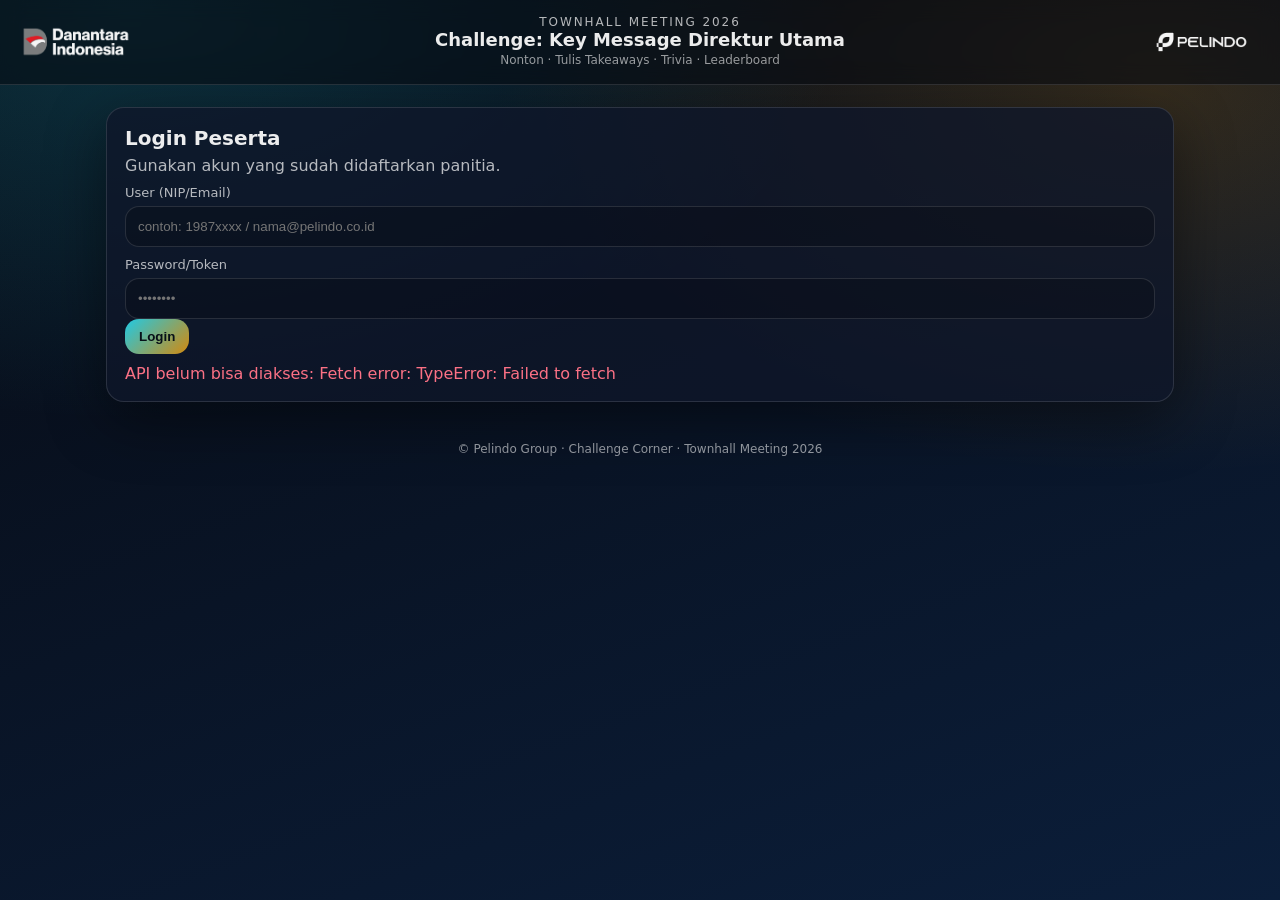
==== index.html @ 1d7b2ae7 "Update index.html" ====
<!doctype html>
<html lang="id">
<head>
  <meta charset="utf-8" />
  <meta name="viewport" content="width=device-width,initial-scale=1" />
  <title>Townhall Meeting 2026 Challenge</title>
  <link rel="stylesheet" href="app.css" />
</head>
<body>
  <header class="topbar">
    <div class="topbar-left">
      <img class="brand" src="assets/danantara.png" alt="Danantara" />
    </div>

    <div class="topbar-center">
      <div class="kicker">Townhall Meeting 2026</div>
      <div class="headline">Challenge: Key Message Direktur Utama</div>
      <div class="subline">Nonton · Tulis Takeaways · Trivia · Leaderboard</div>
    </div>

    <div class="topbar-right">
      <img class="brand" src="assets/pelindo.png" alt="Pelindo" />
    </div>
  </header>

  <main class="wrap">
    <!-- LOGIN -->
    <section id="view-login" class="card">
      <div class="section-head">
        <h2>Login Peserta</h2>
        <p class="muted">Gunakan akun yang sudah didaftarkan panitia.</p>
      </div>

      <div class="form">
        <label>User (NIP/Email)</label>
        <input id="login-user" placeholder="contoh: 1987xxxx / nama@pelindo.co.id" autocomplete="username" />

        <label>Password/Token</label>
        <input id="login-pass" type="password" placeholder="••••••••" autocomplete="current-password" />

        <button id="btn-login" class="btn primary">Login</button>
        <div id="login-msg" class="msg"></div>
      </div>
    </section>

    <!-- HUB -->
    <section id="view-hub" class="grid hidden">
      <!-- Video -->
      <div class="card">
        <div class="row between wrapline">
          <div>
            <h2>Video Arahan</h2>
            <div id="user-badge" class="badge"></div>
          </div>
          <div class="row gap">
            <button id="btn-open-leaderboard" class="btn ghost">Lihat Leaderboard</button>
            <button id="btn-logout" class="btn ghost">Logout</button>
          </div>
        </div>

        <div class="videoShell">
          <!-- Ganti video src sesuai kebutuhan -->
          <iframe
            id="yt"
            src="https://www.youtube.com/embed/yRSJhttHmqc?enablejsapi=1&playsinline=1&rel=0&origin=https://pelindoupdate.github.io"
            title="Video Arahan Dirut"
            frameborder="0"
            allow="accelerometer; autoplay; clipboard-write; encrypted-media; gyroscope; picture-in-picture"
            allowfullscreen></iframe>
        </div>

        <div class="watchPanel">
          <div class="watchStats">
            <div class="stat">
              <div class="muted">Waktu tonton tercatat</div>
              <div class="big"><span id="watch-sec">0</span> <span class="unit">detik</span></div>
            </div>
            <div class="stat">
              <div class="muted">Syarat quiz (60% durasi)</div>
              <div class="big"><span id="watch-min">0</span> <span class="unit">detik</span></div>
            </div>
            <div class="stat">
              <div class="muted">Status</div>
              <div id="watch-status" class="pill">Belum memenuhi syarat</div>
            </div>
          </div>

          <div class="progressWrap">
            <div class="progress">
              <div id="progress-fill" class="progressFill" style="width:0%"></div>
            </div>
            <div class="muted tiny" id="progress-text">0% dari durasi video</div>
          </div>
        </div>
      </div>

      <!-- Takeaways + CTA -->
      <div class="card">
        <div class="section-head">
          <h2>Key Takeaways</h2>
          <p class="muted">Tulis poin penting dari pesan Dirut. Idealnya 3 poin.</p>
        </div>

        <textarea id="takeaways" rows="10" placeholder="1) ...&#10;2) ...&#10;3) ..."></textarea>

        <div class="row gap mt12">
          <button id="btn-save-takeaways" class="btn primary">Simpan Takeaways</button>
          <button id="btn-start-quiz" class="btn" disabled>Mulai Quiz</button>
        </div>

        <div id="hub-msg" class="msg"></div>

        <div class="divider"></div>

        <div class="hint">
          <div class="hintTitle">Catatan</div>
          <ul>
            <li>Quiz terbuka setelah waktu tonton memenuhi syarat dan takeaways tersimpan.</li>
            <li>Setelah submit skor, challenge akan terkunci dan kamu langsung diarahkan ke leaderboard.</li>
          </ul>
        </div>
      </div>
    </section>

    <!-- QUIZ -->
    <section id="view-quiz" class="card hidden">
      <div class="row between wrapline">
        <div>
          <h2>Trivia Quiz</h2>
          <div class="muted tiny">Jawab cepat, tetap akurat. Timer per soal aktif.</div>
        </div>
        <div class="row gap">
          <div class="pill">Timer: <b id="timer">20</b>s</div>
          <button id="btn-cancel-quiz" class="btn ghost">Kembali</button>
        </div>
      </div>

      <div id="q-box" class="qbox"></div>

      <div class="row gap mt12">
        <button id="btn-next" class="btn primary" disabled>Next</button>
      </div>

      <div id="quiz-msg" class="msg"></div>
    </section>

    <!-- LEADERBOARD (result + board) -->
    <section id="view-leaderboard" class="card hidden">
      <div class="row between wrapline">
        <div>
          <h2>Leaderboard</h2>
          <div class="muted tiny">Fast Thinker ⚡ muncul pada skor yang sama dengan durasi tercepat (di Top 10).</div>
        </div>
        <div class="row gap">
          <button id="btn-back-hub" class="btn ghost">Kembali</button>
          <button id="btn-logout-2" class="btn ghost">Logout</button>
        </div>
      </div>

      <div id="result-box" class="result hidden"></div>

      <div class="lbGrid">
        <div class="panel">
          <div class="panelTitle">Top 5 Unit 🏆</div>
          <div id="top5-units" class="chips"></div>
        </div>

        <div class="panel">
          <div class="panelTitle">Ranking Grup</div>
          <div class="row gap mt8">
            <button id="btn-group-unit" class="btn ghost btn-sm active">Per Unit</button>
            <button id="btn-group-subunit" class="btn ghost btn-sm">Per Sub Unit</button>
          </div>
          <div id="group-board" class="table mt10"></div>
        </div>
      </div>

      <div class="divider"></div>

      <div class="panelTitle">Top 10 Individual</div>
      <div id="lb" class="table mt10"></div>
    </section>
  </main>

  <footer class="foot">
    <span>© Pelindo Group · Challenge Corner · Townhall Meeting 2026</span>
  </footer>

  <script src="https://www.youtube.com/iframe_api"></script>
  <script src="app.js?v=3"></script>
</body>

</html>
---- app.css ----
:root{
  --bg1:#070A12;
  --bg2:#0B1E3A;

  --card: rgba(15,23,42,.78);
  --line: rgba(255,255,255,.12);
  --line2: rgba(255,255,255,.18);

  --text: rgba(255,255,255,.92);
  --muted: rgba(255,255,255,.70);

  --accent: #22d3ee;
  --accent2:#f59e0b;

  --ok:#34d399;
  --bad:#fb7185;

  --shadow: 0 18px 60px rgba(0,0,0,.45);
  --radius: 18px;
  --radius2: 14px;
}

*{ box-sizing:border-box; }
html,body{ height:100%; }
body{
  margin:0;
  color:var(--text);
  background:
    radial-gradient(1200px 700px at 10% 0%, rgba(34,211,238,.20), transparent 60%),
    radial-gradient(1200px 700px at 90% 10%, rgba(245,158,11,.18), transparent 55%),
    linear-gradient(160deg, var(--bg1), var(--bg2));
  font-family: ui-sans-serif, system-ui, -apple-system, Segoe UI, Roboto, Arial;
}

/* Topbar */
.topbar{
  display:grid;
  grid-template-columns: 140px 1fr 140px;
  align-items:center;
  padding:16px 20px;
  border-bottom:1px solid var(--line);
  backdrop-filter: blur(10px);
  position:sticky; top:0; z-index:10;
  background: rgba(7,10,18,.55);
}
.topbar-left,.topbar-right{ display:flex; align-items:center; }
.topbar-left{ justify-content:flex-start; }
.topbar-right{ justify-content:flex-end; }
.topbar-center{ text-align:center; line-height:1.15; }
.brand{ height:34px; width:auto; opacity:.96; }

.kicker{ font-size:12px; letter-spacing:.16em; text-transform:uppercase; color:var(--muted); }
.headline{ font-size:18px; font-weight:900; }
.subline{ font-size:12px; color:rgba(255,255,255,.58); margin-top:4px; }

/* Layout */
.wrap{ max-width:1100px; margin:22px auto; padding:0 16px; }
.grid{ display:grid; grid-template-columns: 1.35fr .85fr; gap:16px; }
.hidden{ display:none !important; }
.mt8{ margin-top:8px; }
.mt10{ margin-top:10px; }
.mt12{ margin-top:12px; }

.card{
  background: var(--card);
  border:1px solid var(--line);
  border-radius: var(--radius);
  padding:18px;
  box-shadow: var(--shadow);
}

.section-head h2{ margin:0 0 6px 0; }
.section-head .muted{ margin:0; }

h2{ margin:0 0 8px 0; font-size:20px; }
.muted{ color:var(--muted); margin:0 0 12px 0; }
.tiny{ font-size:12px; }

.row{ display:flex; align-items:center; }
.between{ justify-content:space-between; }
.gap{ gap:10px; }
.wrapline{ flex-wrap:wrap; gap:10px; }

label{ display:block; font-size:13px; color:var(--muted); margin-top:10px; }
input, textarea{
  width:100%;
  margin-top:6px;
  padding:12px 12px;
  border-radius: var(--radius2);
  border:1px solid var(--line);
  background: rgba(0,0,0,.20);
  color: var(--text);
  outline:none;
}
textarea{ resize:vertical; }

.btn{
  border:1px solid var(--line);
  background: rgba(255,255,255,.06);
  color: var(--text);
  padding:10px 14px;
  border-radius: var(--radius2);
  cursor:pointer;
  font-weight:800;
  transition: transform .06s ease, border-color .12s ease;
}
.btn:hover{ border-color: rgba(255,255,255,.25); }
.btn:active{ transform: translateY(1px); }
.btn:disabled{ opacity:.45; cursor:not-allowed; transform:none; }

.btn-sm{ padding:8px 12px; font-size:13px; }
.btn.active{
  border-color: rgba(34,211,238,.55);
  box-shadow: 0 0 0 3px rgba(34,211,238,.12) inset;
}

.primary{
  background: linear-gradient(135deg, rgba(34,211,238,.95), rgba(245,158,11,.85));
  color:#071018;
  border:none;
}
.ghost{ background: transparent; }

.badge{
  display:inline-flex; gap:8px; align-items:center;
  padding:6px 10px;
  border:1px solid var(--line);
  border-radius:999px;
  color: var(--muted);
  font-size:12px;
}

/* Video */
.videoShell{
  width:100%;
  aspect-ratio: 16/9;
  border-radius: 16px;
  overflow:hidden;
  border:1px solid var(--line);
  background:#000;
  margin-top:10px;
}
.videoShell iframe{ width:100%; height:100%; }

.watchPanel{ margin-top:14px; }
.watchStats{
  display:grid;
  grid-template-columns: 1fr 1fr 1fr;
  gap:10px;
}
.stat{
  border:1px solid var(--line);
  border-radius: 16px;
  padding:12px;
  background: rgba(0,0,0,.16);
}
.big{ font-size:20px; font-weight:900; margin-top:4px; }
.unit{ font-size:12px; color: rgba(255,255,255,.55); font-weight:700; margin-left:4px; }

.pill{
  padding:6px 10px;
  border-radius: 999px;
  border:1px solid var(--line);
  background: rgba(255,255,255,.06);
  font-size:12px;
  display:inline-flex;
  align-items:center;
  gap:8px;
}

.progressWrap{ margin-top:12px; }
.progress{
  height:10px;
  border-radius: 999px;
  background: rgba(255,255,255,.06);
  border:1px solid var(--line);
  overflow:hidden;
}
.progressFill{
  height:100%;
  background: linear-gradient(90deg, rgba(34,211,238,.95), rgba(245,158,11,.9));
  width:0%;
  transition: width .2s ease;
}
.tiny{ font-size:12px; }

.msg{ margin-top:10px; min-height:18px; color: var(--muted); }
.msg.ok{ color: var(--ok); }
.msg.bad{ color: var(--bad); }

.divider{
  margin:14px 0;
  height:1px;
  background: var(--line);
}

.hint{
  border:1px solid var(--line);
  border-radius: 16px;
  padding:12px;
  background: rgba(0,0,0,.14);
}
.hintTitle{
  font-weight:900;
  margin-bottom:6px;
}
.hint ul{ margin:0; padding-left:18px; color:rgba(255,255,255,.72); }
.hint li{ margin:6px 0; }

/* Quiz */
.qbox{
  border:1px solid var(--line);
  border-radius: 16px;
  padding:14px;
  background: rgba(0,0,0,.18);
  margin: 12px 0;
}
.choice{
  display:flex; gap:10px; align-items:flex-start;
  padding:10px 12px;
  border:1px solid var(--line);
  border-radius: 14px;
  margin-top:10px;
  cursor:pointer;
  background: rgba(255,255,255,.04);
}
.choice:hover{ border-color: rgba(255,255,255,.25); }
.choice.selected{
  border-color: rgba(34,211,238,.75);
  box-shadow: 0 0 0 3px rgba(34,211,238,.12) inset;
}

/* Leaderboard */
.lbGrid{
  display:grid;
  grid-template-columns: 1fr 1.4fr;
  gap:12px;
  margin-top:12px;
}
.panel{
  border:1px solid var(--line);
  border-radius: 16px;
  padding:12px;
  background: rgba(0,0,0,.14);
}
.panelTitle{ font-weight:900; }

.chips{ display:flex; flex-wrap:wrap; gap:8px; margin-top:10px; }
.chip{
  border:1px solid var(--line);
  border-radius: 999px;
  padding:6px 10px;
  background: rgba(255,255,255,.06);
  font-size:12px;
  color: rgba(255,255,255,.82);
}
.chip b{ color: rgba(255,255,255,.95); }

.table{
  border:1px solid var(--line);
  border-radius:16px;
  overflow:hidden;
}
.tr{
  display:grid;
  grid-template-columns: 70px 1.3fr 1.2fr 110px 140px;
  gap:10px;
  padding:10px 12px;
  border-top:1px solid var(--line);
}
.tr.head{
  background: rgba(255,255,255,.06);
  font-weight:900;
  border-top:none;
}
.tr.simple{
  grid-template-columns: 70px 1.6fr 150px 120px;
}

.result{
  border:1px solid var(--line);
  border-radius:16px;
  padding:12px;
  background: rgba(0,0,0,.18);
  margin-top:10px;
}

.foot{
  padding:18px;
  text-align:center;
  color:rgba(255,255,255,.55);
  font-size:12px;
}

/* Responsive */
@media (max-width: 980px){
  .grid{ grid-template-columns: 1fr; }
  .watchStats{ grid-template-columns: 1fr; }
  .lbGrid{ grid-template-columns: 1fr; }
  .tr{ grid-template-columns: 60px 1fr 1fr 90px 120px; }
  .tr.simple{ grid-template-columns: 60px 1fr 120px 100px; }
  .topbar{ grid-template-columns: 100px 1fr 100px; }
  .brand{ height:30px; }
}
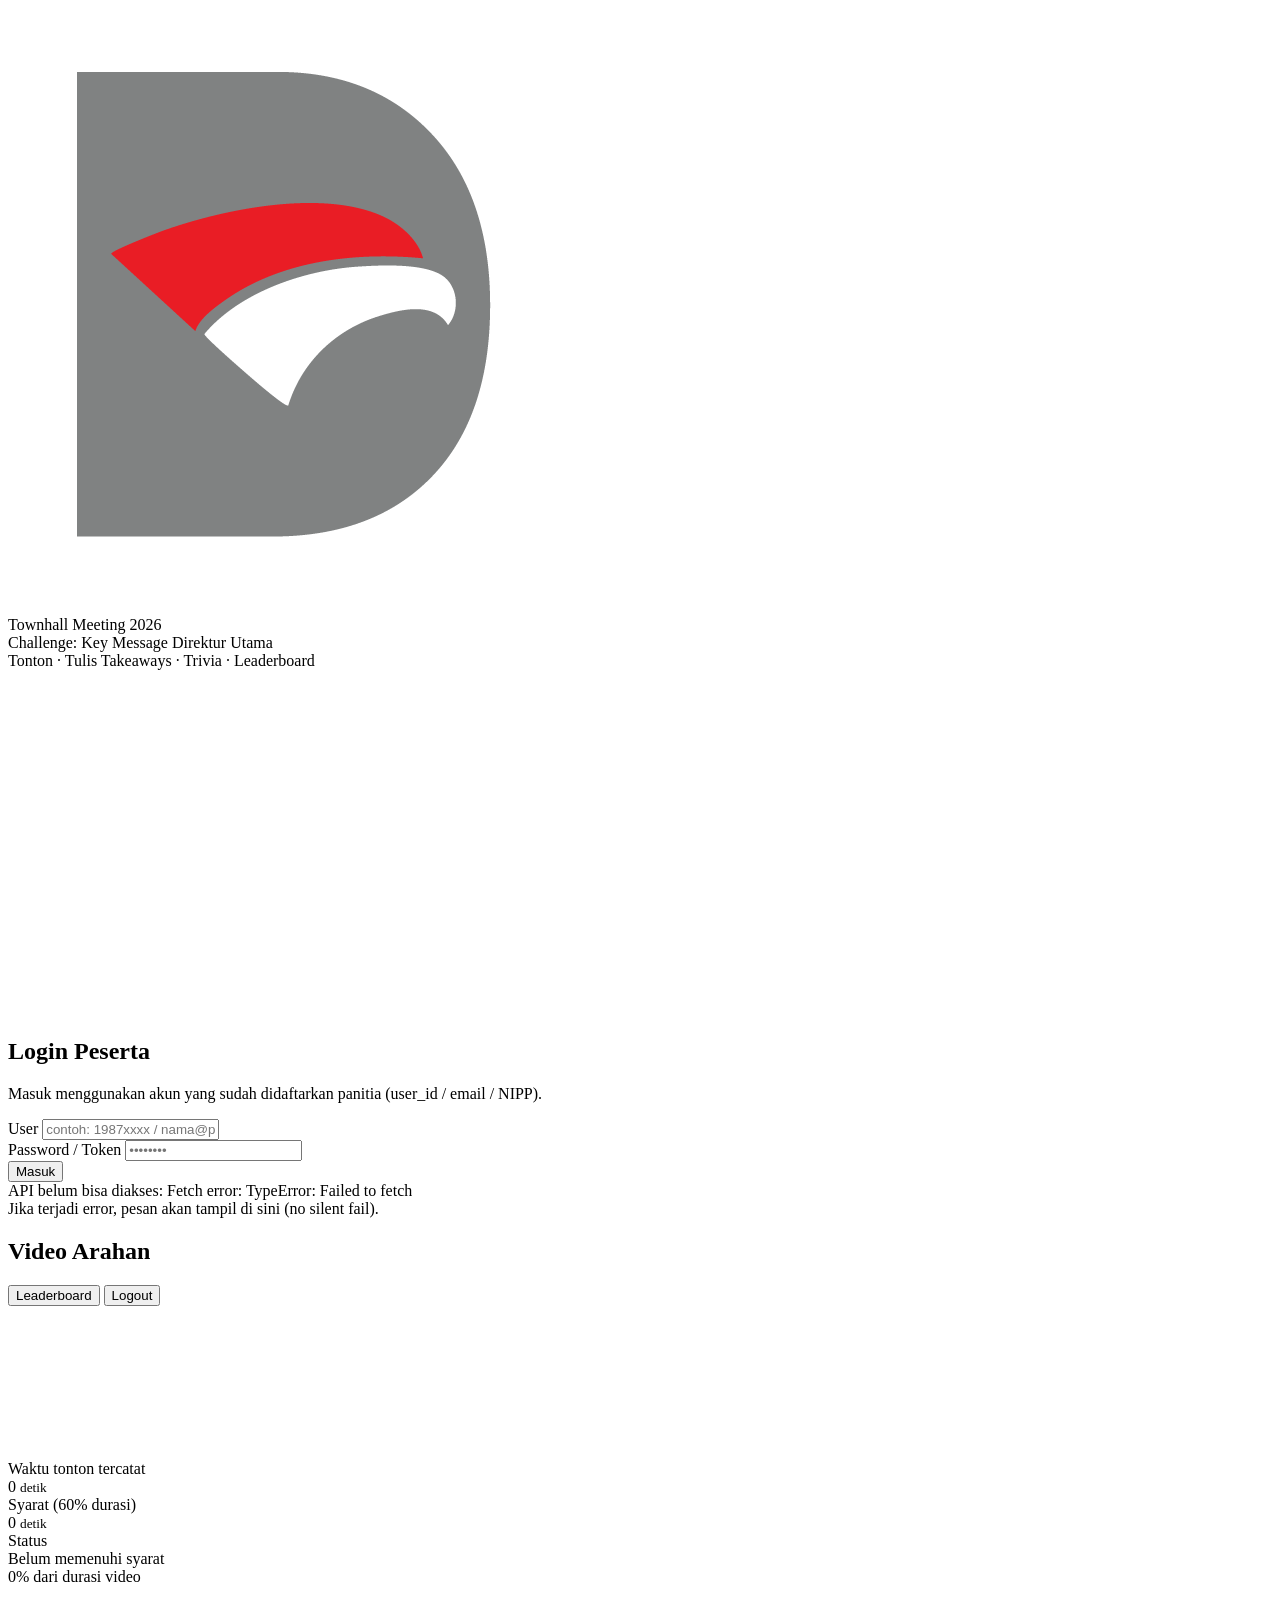
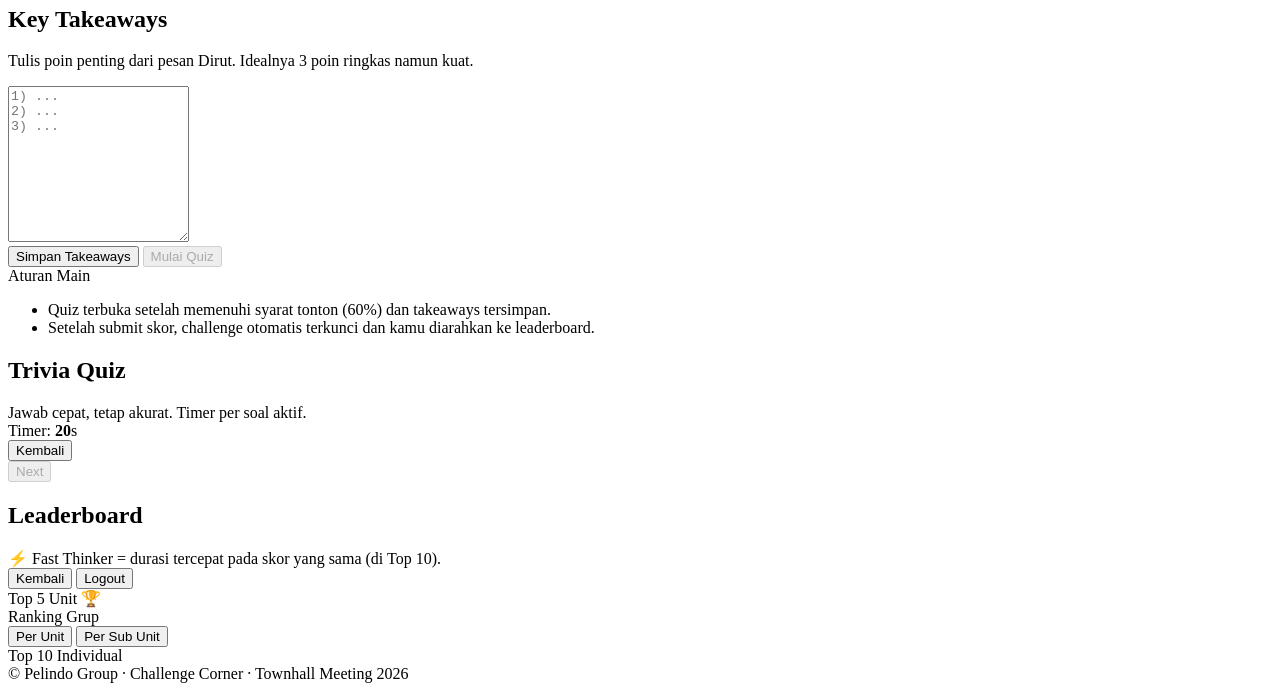
==== commit 0c35bc59: "Update index.html" ====
--- a/index.html
+++ b/index.html
@@ -4,101 +4,112 @@
   <meta charset="utf-8" />
   <meta name="viewport" content="width=device-width,initial-scale=1" />
   <title>Townhall Meeting 2026 Challenge</title>
-  <link rel="stylesheet" href="app.css" />
+  <link rel="stylesheet" href="app.css?v=7" />
 </head>
 <body>
+  <!-- Background -->
+  <div class="bg">
+    <div class="bg-image"></div>
+    <div class="bg-overlay"></div>
+  </div>
+
   <header class="topbar">
-    <div class="topbar-left">
-      <img class="brand" src="assets/danantara.png" alt="Danantara" />
+    <div class="brandLeft">
+      <img src="assets/danantara.png" class="logo" alt="Danantara" />
     </div>
 
-    <div class="topbar-center">
+    <div class="titleBlock">
       <div class="kicker">Townhall Meeting 2026</div>
-      <div class="headline">Challenge: Key Message Direktur Utama</div>
-      <div class="subline">Nonton · Tulis Takeaways · Trivia · Leaderboard</div>
+      <div class="title">Challenge: Key Message Direktur Utama</div>
+      <div class="subtitle">Tonton · Tulis Takeaways · Trivia · Leaderboard</div>
     </div>
 
-    <div class="topbar-right">
-      <img class="brand" src="assets/pelindo.png" alt="Pelindo" />
+    <div class="brandRight">
+      <img src="assets/pelindo.png" class="logo" alt="Pelindo" />
     </div>
   </header>
 
   <main class="wrap">
-    <!-- LOGIN -->
-    <section id="view-login" class="card">
-      <div class="section-head">
+    <!-- LOGIN VIEW -->
+    <section id="view-login" class="panel glass">
+      <div class="panelHead">
         <h2>Login Peserta</h2>
-        <p class="muted">Gunakan akun yang sudah didaftarkan panitia.</p>
-      </div>
-
-      <div class="form">
-        <label>User (NIP/Email)</label>
-        <input id="login-user" placeholder="contoh: 1987xxxx / nama@pelindo.co.id" autocomplete="username" />
-
-        <label>Password/Token</label>
-        <input id="login-pass" type="password" placeholder="••••••••" autocomplete="current-password" />
-
-        <button id="btn-login" class="btn primary">Login</button>
+        <p>Masuk menggunakan akun yang sudah didaftarkan panitia (user_id / email / NIPP).</p>
+      </div>
+
+      <div class="formGrid">
+        <div class="field">
+          <label>User</label>
+          <input id="login-user" placeholder="contoh: 1987xxxx / nama@pelindo.co.id" autocomplete="username" />
+        </div>
+        <div class="field">
+          <label>Password / Token</label>
+          <input id="login-pass" type="password" placeholder="••••••••" autocomplete="current-password" />
+        </div>
+
+        <button id="btn-login" class="btn primary">Masuk</button>
         <div id="login-msg" class="msg"></div>
-      </div>
-    </section>
-
-    <!-- HUB -->
+
+        <div class="miniNote">
+          <div class="dot"></div>
+          <div>Jika terjadi error, pesan akan tampil di sini (no silent fail).</div>
+        </div>
+      </div>
+    </section>
+
+    <!-- HUB VIEW -->
     <section id="view-hub" class="grid hidden">
-      <!-- Video -->
-      <div class="card">
+      <!-- Video Card -->
+      <section class="panel glass">
         <div class="row between wrapline">
           <div>
             <h2>Video Arahan</h2>
-            <div id="user-badge" class="badge"></div>
+            <div id="user-badge" class="pill"></div>
           </div>
           <div class="row gap">
-            <button id="btn-open-leaderboard" class="btn ghost">Lihat Leaderboard</button>
+            <button id="btn-open-leaderboard" class="btn ghost">Leaderboard</button>
             <button id="btn-logout" class="btn ghost">Logout</button>
           </div>
         </div>
 
         <div class="videoShell">
-          <!-- Ganti video src sesuai kebutuhan -->
+          <!-- Update VIDEO_ID di app.js; src akan di-set oleh JS -->
           <iframe
             id="yt"
-            src="https://www.youtube.com/embed/yRSJhttHmqc?enablejsapi=1&playsinline=1&rel=0&origin=https://pelindoupdate.github.io"
             title="Video Arahan Dirut"
             frameborder="0"
             allow="accelerometer; autoplay; clipboard-write; encrypted-media; gyroscope; picture-in-picture"
             allowfullscreen></iframe>
         </div>
 
-        <div class="watchPanel">
+        <div class="watchBar">
           <div class="watchStats">
             <div class="stat">
-              <div class="muted">Waktu tonton tercatat</div>
-              <div class="big"><span id="watch-sec">0</span> <span class="unit">detik</span></div>
+              <div class="statLabel">Waktu tonton tercatat</div>
+              <div class="statValue"><span id="watch-sec">0</span> <small>detik</small></div>
             </div>
             <div class="stat">
-              <div class="muted">Syarat quiz (60% durasi)</div>
-              <div class="big"><span id="watch-min">0</span> <span class="unit">detik</span></div>
+              <div class="statLabel">Syarat (60% durasi)</div>
+              <div class="statValue"><span id="watch-min">0</span> <small>detik</small></div>
             </div>
             <div class="stat">
-              <div class="muted">Status</div>
-              <div id="watch-status" class="pill">Belum memenuhi syarat</div>
+              <div class="statLabel">Status</div>
+              <div id="watch-status" class="tag">Belum memenuhi syarat</div>
             </div>
           </div>
 
-          <div class="progressWrap">
-            <div class="progress">
-              <div id="progress-fill" class="progressFill" style="width:0%"></div>
-            </div>
-            <div class="muted tiny" id="progress-text">0% dari durasi video</div>
-          </div>
-        </div>
-      </div>
-
-      <!-- Takeaways + CTA -->
-      <div class="card">
-        <div class="section-head">
+          <div class="progress">
+            <div id="progress-fill" class="progressFill" style="width:0%"></div>
+          </div>
+          <div class="progressText" id="progress-text">0% dari durasi video</div>
+        </div>
+      </section>
+
+      <!-- Takeaways Card -->
+      <section class="panel glass">
+        <div class="panelHead">
           <h2>Key Takeaways</h2>
-          <p class="muted">Tulis poin penting dari pesan Dirut. Idealnya 3 poin.</p>
+          <p>Tulis poin penting dari pesan Dirut. Idealnya 3 poin ringkas namun kuat.</p>
         </div>
 
         <textarea id="takeaways" rows="10" placeholder="1) ...&#10;2) ...&#10;3) ..."></textarea>
@@ -110,24 +121,22 @@
 
         <div id="hub-msg" class="msg"></div>
 
-        <div class="divider"></div>
-
-        <div class="hint">
-          <div class="hintTitle">Catatan</div>
+        <div class="tips">
+          <div class="tipsHead">Aturan Main</div>
           <ul>
-            <li>Quiz terbuka setelah waktu tonton memenuhi syarat dan takeaways tersimpan.</li>
-            <li>Setelah submit skor, challenge akan terkunci dan kamu langsung diarahkan ke leaderboard.</li>
+            <li>Quiz terbuka setelah memenuhi syarat tonton (60%) dan takeaways tersimpan.</li>
+            <li>Setelah submit skor, challenge otomatis terkunci dan kamu diarahkan ke leaderboard.</li>
           </ul>
         </div>
-      </div>
-    </section>
-
-    <!-- QUIZ -->
-    <section id="view-quiz" class="card hidden">
+      </section>
+    </section>
+
+    <!-- QUIZ VIEW -->
+    <section id="view-quiz" class="panel glass hidden">
       <div class="row between wrapline">
         <div>
           <h2>Trivia Quiz</h2>
-          <div class="muted tiny">Jawab cepat, tetap akurat. Timer per soal aktif.</div>
+          <div class="subtle">Jawab cepat, tetap akurat. Timer per soal aktif.</div>
         </div>
         <div class="row gap">
           <div class="pill">Timer: <b id="timer">20</b>s</div>
@@ -144,12 +153,12 @@
       <div id="quiz-msg" class="msg"></div>
     </section>
 
-    <!-- LEADERBOARD (result + board) -->
-    <section id="view-leaderboard" class="card hidden">
+    <!-- LEADERBOARD VIEW -->
+    <section id="view-leaderboard" class="panel glass hidden">
       <div class="row between wrapline">
         <div>
           <h2>Leaderboard</h2>
-          <div class="muted tiny">Fast Thinker ⚡ muncul pada skor yang sama dengan durasi tercepat (di Top 10).</div>
+          <div class="subtle">⚡ Fast Thinker = durasi tercepat pada skor yang sama (di Top 10).</div>
         </div>
         <div class="row gap">
           <button id="btn-back-hub" class="btn ghost">Kembali</button>
@@ -160,13 +169,13 @@
       <div id="result-box" class="result hidden"></div>
 
       <div class="lbGrid">
-        <div class="panel">
-          <div class="panelTitle">Top 5 Unit 🏆</div>
+        <div class="glassMini">
+          <div class="miniTitle">Top 5 Unit 🏆</div>
           <div id="top5-units" class="chips"></div>
         </div>
 
-        <div class="panel">
-          <div class="panelTitle">Ranking Grup</div>
+        <div class="glassMini">
+          <div class="miniTitle">Ranking Grup</div>
           <div class="row gap mt8">
             <button id="btn-group-unit" class="btn ghost btn-sm active">Per Unit</button>
             <button id="btn-group-subunit" class="btn ghost btn-sm">Per Sub Unit</button>
@@ -177,22 +186,16 @@
 
       <div class="divider"></div>
 
-      <div class="panelTitle">Top 10 Individual</div>
+      <div class="miniTitle">Top 10 Individual</div>
       <div id="lb" class="table mt10"></div>
     </section>
   </main>
 
-  <footer class="foot">
+  <footer class="footer">
     <span>© Pelindo Group · Challenge Corner · Townhall Meeting 2026</span>
   </footer>
 
   <script src="https://www.youtube.com/iframe_api"></script>
-  <script src="app.js?v=3"></script>
+  <script src="app.js?v=7"></script>
 </body>
-
 </html>
-
-
-
-
-
--- a/app.css
+++ b/app.css
@@ -1,304 +1,626 @@
-:root{
-  --bg1:#070A12;
-  --bg2:#0B1E3A;
-
-  --card: rgba(15,23,42,.78);
-  --line: rgba(255,255,255,.12);
-  --line2: rgba(255,255,255,.18);
-
-  --text: rgba(255,255,255,.92);
-  --muted: rgba(255,255,255,.70);
-
-  --accent: #22d3ee;
-  --accent2:#f59e0b;
-
-  --ok:#34d399;
-  --bad:#fb7185;
-
-  --shadow: 0 18px 60px rgba(0,0,0,.45);
-  --radius: 18px;
-  --radius2: 14px;
-}
-
-*{ box-sizing:border-box; }
-html,body{ height:100%; }
-body{
-  margin:0;
-  color:var(--text);
-  background:
-    radial-gradient(1200px 700px at 10% 0%, rgba(34,211,238,.20), transparent 60%),
-    radial-gradient(1200px 700px at 90% 10%, rgba(245,158,11,.18), transparent 55%),
-    linear-gradient(160deg, var(--bg1), var(--bg2));
-  font-family: ui-sans-serif, system-ui, -apple-system, Segoe UI, Roboto, Arial;
-}
-
-/* Topbar */
-.topbar{
-  display:grid;
-  grid-template-columns: 140px 1fr 140px;
-  align-items:center;
-  padding:16px 20px;
-  border-bottom:1px solid var(--line);
-  backdrop-filter: blur(10px);
-  position:sticky; top:0; z-index:10;
-  background: rgba(7,10,18,.55);
-}
-.topbar-left,.topbar-right{ display:flex; align-items:center; }
-.topbar-left{ justify-content:flex-start; }
-.topbar-right{ justify-content:flex-end; }
-.topbar-center{ text-align:center; line-height:1.15; }
-.brand{ height:34px; width:auto; opacity:.96; }
-
-.kicker{ font-size:12px; letter-spacing:.16em; text-transform:uppercase; color:var(--muted); }
-.headline{ font-size:18px; font-weight:900; }
-.subline{ font-size:12px; color:rgba(255,255,255,.58); margin-top:4px; }
-
-/* Layout */
-.wrap{ max-width:1100px; margin:22px auto; padding:0 16px; }
-.grid{ display:grid; grid-template-columns: 1.35fr .85fr; gap:16px; }
-.hidden{ display:none !important; }
-.mt8{ margin-top:8px; }
-.mt10{ margin-top:10px; }
-.mt12{ margin-top:12px; }
-
-.card{
-  background: var(--card);
-  border:1px solid var(--line);
-  border-radius: var(--radius);
-  padding:18px;
-  box-shadow: var(--shadow);
-}
-
-.section-head h2{ margin:0 0 6px 0; }
-.section-head .muted{ margin:0; }
-
-h2{ margin:0 0 8px 0; font-size:20px; }
-.muted{ color:var(--muted); margin:0 0 12px 0; }
-.tiny{ font-size:12px; }
-
-.row{ display:flex; align-items:center; }
-.between{ justify-content:space-between; }
-.gap{ gap:10px; }
-.wrapline{ flex-wrap:wrap; gap:10px; }
-
-label{ display:block; font-size:13px; color:var(--muted); margin-top:10px; }
-input, textarea{
-  width:100%;
-  margin-top:6px;
-  padding:12px 12px;
-  border-radius: var(--radius2);
-  border:1px solid var(--line);
-  background: rgba(0,0,0,.20);
-  color: var(--text);
-  outline:none;
-}
-textarea{ resize:vertical; }
-
-.btn{
-  border:1px solid var(--line);
-  background: rgba(255,255,255,.06);
-  color: var(--text);
-  padding:10px 14px;
-  border-radius: var(--radius2);
-  cursor:pointer;
-  font-weight:800;
-  transition: transform .06s ease, border-color .12s ease;
-}
-.btn:hover{ border-color: rgba(255,255,255,.25); }
-.btn:active{ transform: translateY(1px); }
-.btn:disabled{ opacity:.45; cursor:not-allowed; transform:none; }
-
-.btn-sm{ padding:8px 12px; font-size:13px; }
-.btn.active{
-  border-color: rgba(34,211,238,.55);
-  box-shadow: 0 0 0 3px rgba(34,211,238,.12) inset;
-}
-
-.primary{
-  background: linear-gradient(135deg, rgba(34,211,238,.95), rgba(245,158,11,.85));
-  color:#071018;
-  border:none;
-}
-.ghost{ background: transparent; }
-
-.badge{
-  display:inline-flex; gap:8px; align-items:center;
-  padding:6px 10px;
-  border:1px solid var(--line);
-  border-radius:999px;
-  color: var(--muted);
-  font-size:12px;
-}
-
-/* Video */
-.videoShell{
-  width:100%;
-  aspect-ratio: 16/9;
-  border-radius: 16px;
-  overflow:hidden;
-  border:1px solid var(--line);
-  background:#000;
-  margin-top:10px;
-}
-.videoShell iframe{ width:100%; height:100%; }
-
-.watchPanel{ margin-top:14px; }
-.watchStats{
-  display:grid;
-  grid-template-columns: 1fr 1fr 1fr;
-  gap:10px;
-}
-.stat{
-  border:1px solid var(--line);
-  border-radius: 16px;
-  padding:12px;
-  background: rgba(0,0,0,.16);
-}
-.big{ font-size:20px; font-weight:900; margin-top:4px; }
-.unit{ font-size:12px; color: rgba(255,255,255,.55); font-weight:700; margin-left:4px; }
-
-.pill{
-  padding:6px 10px;
-  border-radius: 999px;
-  border:1px solid var(--line);
-  background: rgba(255,255,255,.06);
-  font-size:12px;
-  display:inline-flex;
-  align-items:center;
-  gap:8px;
-}
-
-.progressWrap{ margin-top:12px; }
-.progress{
-  height:10px;
-  border-radius: 999px;
-  background: rgba(255,255,255,.06);
-  border:1px solid var(--line);
-  overflow:hidden;
-}
-.progressFill{
-  height:100%;
-  background: linear-gradient(90deg, rgba(34,211,238,.95), rgba(245,158,11,.9));
-  width:0%;
-  transition: width .2s ease;
-}
-.tiny{ font-size:12px; }
-
-.msg{ margin-top:10px; min-height:18px; color: var(--muted); }
-.msg.ok{ color: var(--ok); }
-.msg.bad{ color: var(--bad); }
-
-.divider{
-  margin:14px 0;
-  height:1px;
-  background: var(--line);
-}
-
-.hint{
-  border:1px solid var(--line);
-  border-radius: 16px;
-  padding:12px;
-  background: rgba(0,0,0,.14);
-}
-.hintTitle{
-  font-weight:900;
-  margin-bottom:6px;
-}
-.hint ul{ margin:0; padding-left:18px; color:rgba(255,255,255,.72); }
-.hint li{ margin:6px 0; }
-
-/* Quiz */
-.qbox{
-  border:1px solid var(--line);
-  border-radius: 16px;
-  padding:14px;
-  background: rgba(0,0,0,.18);
-  margin: 12px 0;
-}
-.choice{
-  display:flex; gap:10px; align-items:flex-start;
-  padding:10px 12px;
-  border:1px solid var(--line);
-  border-radius: 14px;
-  margin-top:10px;
-  cursor:pointer;
-  background: rgba(255,255,255,.04);
-}
-.choice:hover{ border-color: rgba(255,255,255,.25); }
-.choice.selected{
-  border-color: rgba(34,211,238,.75);
-  box-shadow: 0 0 0 3px rgba(34,211,238,.12) inset;
-}
-
-/* Leaderboard */
-.lbGrid{
-  display:grid;
-  grid-template-columns: 1fr 1.4fr;
-  gap:12px;
-  margin-top:12px;
-}
-.panel{
-  border:1px solid var(--line);
-  border-radius: 16px;
-  padding:12px;
-  background: rgba(0,0,0,.14);
-}
-.panelTitle{ font-weight:900; }
-
-.chips{ display:flex; flex-wrap:wrap; gap:8px; margin-top:10px; }
-.chip{
-  border:1px solid var(--line);
-  border-radius: 999px;
-  padding:6px 10px;
-  background: rgba(255,255,255,.06);
-  font-size:12px;
-  color: rgba(255,255,255,.82);
-}
-.chip b{ color: rgba(255,255,255,.95); }
-
-.table{
-  border:1px solid var(--line);
-  border-radius:16px;
-  overflow:hidden;
-}
-.tr{
-  display:grid;
-  grid-template-columns: 70px 1.3fr 1.2fr 110px 140px;
-  gap:10px;
-  padding:10px 12px;
-  border-top:1px solid var(--line);
-}
-.tr.head{
-  background: rgba(255,255,255,.06);
-  font-weight:900;
-  border-top:none;
-}
-.tr.simple{
-  grid-template-columns: 70px 1.6fr 150px 120px;
-}
-
-.result{
-  border:1px solid var(--line);
-  border-radius:16px;
-  padding:12px;
-  background: rgba(0,0,0,.18);
-  margin-top:10px;
-}
-
-.foot{
-  padding:18px;
-  text-align:center;
-  color:rgba(255,255,255,.55);
-  font-size:12px;
-}
-
-/* Responsive */
-@media (max-width: 980px){
-  .grid{ grid-template-columns: 1fr; }
-  .watchStats{ grid-template-columns: 1fr; }
-  .lbGrid{ grid-template-columns: 1fr; }
-  .tr{ grid-template-columns: 60px 1fr 1fr 90px 120px; }
-  .tr.simple{ grid-template-columns: 60px 1fr 120px 100px; }
-  .topbar{ grid-template-columns: 100px 1fr 100px; }
-  .brand{ height:30px; }
-}+/** =========================================================
+ * app.js - UI glass + full logic update (NO hardcode watch gate)
+ * - API_URL: Apps Script Web App /exec
+ * - Video watch tracking: robust (delta currentTime), anti-seek
+ * - Gate quiz: status.min_watch_seconds & status.qualified
+ * - Lock: status.locked (after submit)
+ * - Leaderboard: unit/sub_unit switch, fast thinker + top5 unit
+ * ========================================================= */
+
+const API_URL =
+  "https://script.google.com/macros/s/AKfycbx09vBniHE2vISKuPPCwZluhhgJET7ZK8_eDdmUnQiQfRV9dKdJ53QdB19Yz4GgL0hSAw/exec";
+
+// YouTube Video ID (pastikan video bisa di-embed; kalau embed diblok, pakai Drive/Vimeo)
+const YT_VIDEO_ID = "yRSJhttHmqc";
+
+// Quiz settings
+const QUIZ_QUESTIONS = 10;
+const QUIZ_TIMER_SECONDS = 20;
+
+// Watch batch send
+const WATCH_BATCH_SECONDS = 5;
+
+// State
+let sessionId = localStorage.getItem("session_id") || "";
+let user = safeJson(localStorage.getItem("user"));
+let takeawaysSaved = false;
+
+let ytPlayer = null;
+let statusCache = null;
+let lastStatusAt = 0;
+
+let watchSeconds = Number(localStorage.getItem("watch_seconds") || 0);
+
+// Robust watch polling
+let watchPoll = null;
+let lastPlayerTime = null;
+let pendingAddSeconds = 0;
+let lastSendAt = 0;
+
+// Quiz state
+let quiz = [];
+let quizIdx = 0;
+let answers = [];
+let timerInt = null;
+let qTimer = QUIZ_TIMER_SECONDS;
+let quizStartTs = 0;
+
+// Leaderboard grouping
+let activeGroupBy = "unit";
+
+/** ===== Global error trap (anti silent) ===== */
+window.addEventListener("error", (e) => {
+  const el = document.querySelector("#login-msg") || document.querySelector("#hub-msg") || document.querySelector("#quiz-msg");
+  const msg = "JS Error: " + (e.message || "Unknown");
+  if (el) { el.textContent = msg; el.className = "msg bad"; }
+  console.error(e);
+});
+window.addEventListener("unhandledrejection", (e) => {
+  const el = document.querySelector("#login-msg") || document.querySelector("#hub-msg") || document.querySelector("#quiz-msg");
+  const msg = "Promise Error: " + (e.reason?.message || String(e.reason || "Unknown"));
+  if (el) { el.textContent = msg; el.className = "msg bad"; }
+  console.error(e);
+});
+
+/** ===== DOM ===== */
+const vLogin = $("#view-login");
+const vHub = $("#view-hub");
+const vQuiz = $("#view-quiz");
+const vLB = $("#view-leaderboard");
+
+const loginMsg = $("#login-msg");
+const hubMsg = $("#hub-msg");
+const quizMsg = $("#quiz-msg");
+
+const elWatchSec = $("#watch-sec");
+const elWatchMin = $("#watch-min");
+const elWatchStatus = $("#watch-status");
+const elProgressFill = $("#progress-fill");
+const elProgressText = $("#progress-text");
+
+const userBadge = $("#user-badge");
+
+/** ===== Helpers ===== */
+function $(sel){ return document.querySelector(sel); }
+function safeJson(str){ try{ return str ? JSON.parse(str) : null; } catch { return null; } }
+function show(el){ el.classList.remove("hidden"); }
+function hide(el){ el.classList.add("hidden"); }
+function goto(view){ [vLogin, vHub, vQuiz, vLB].forEach(hide); show(view); }
+function setMsg(el, text, type=""){ if(!el) return; el.textContent = text || ""; el.className = "msg " + (type||""); }
+function escapeHtml(str){
+  return String(str ?? "").replaceAll("&","&amp;").replaceAll("<","&lt;").replaceAll(">","&gt;")
+    .replaceAll('"',"&quot;").replaceAll("'","&#039;");
+}
+function clamp(n,min,max){ return Math.max(min, Math.min(max, n)); }
+function toPercent(watchSec, totalSec){
+  if(!totalSec || totalSec <= 0) return 0;
+  return clamp(Math.round((watchSec/totalSec)*100), 0, 100);
+}
+
+/** ===== API ===== */
+async function api(action, params = {}) {
+  try {
+    const url = new URL(API_URL);
+    url.searchParams.set("action", action);
+    Object.entries(params).forEach(([k,v]) => url.searchParams.set(k, v));
+
+    const res = await fetch(url.toString(), { method:"GET", cache:"no-store" });
+    const text = await res.text();
+    let json;
+    try { json = JSON.parse(text); }
+    catch { return { ok:false, error:"Response bukan JSON: " + text.slice(0,180) }; }
+    return json;
+  } catch (err) {
+    return { ok:false, error:"Fetch error: " + String(err) };
+  }
+}
+
+async function fetchStatus(force=false){
+  const now = Date.now();
+  if(!force && statusCache && (now - lastStatusAt) < 5000) return statusCache;
+
+  const st = await api("status", { session_id: sessionId });
+  if(st?.ok){
+    statusCache = st;
+    lastStatusAt = now;
+    watchSeconds = Number(st.watch_total || 0);
+    localStorage.setItem("watch_seconds", String(watchSeconds));
+  }
+  return st;
+}
+
+function updateWatchUI(st){
+  const total = Number(st?.video_total_seconds || 0);
+  const minW  = Number(st?.min_watch_seconds || 0);
+
+  elWatchSec.textContent = String(watchSeconds);
+  elWatchMin.textContent = String(minW);
+
+  const pct = toPercent(watchSeconds, total);
+  elProgressFill.style.width = pct + "%";
+  elProgressText.textContent = `${pct}% dari durasi video`;
+
+  const qualified = !!st?.qualified;
+  elWatchStatus.textContent = qualified ? "Syarat nonton terpenuhi ✅" : "Belum memenuhi syarat";
+  elWatchStatus.style.borderColor = qualified ? "rgba(52,211,153,.55)" : "rgba(255,255,255,.12)";
+  elWatchStatus.style.color = qualified ? "rgba(52,211,153,.95)" : "rgba(255,255,255,.78)";
+}
+
+function setQuizButtonLocked(){
+  const btn = $("#btn-start-quiz");
+  btn.disabled = true;
+  btn.textContent = "Quiz sudah disubmit";
+}
+
+async function unlockQuizIfReady(){
+  const btn = $("#btn-start-quiz");
+  const st = await fetchStatus();
+
+  if(!st?.ok){
+    btn.disabled = true;
+    return;
+  }
+
+  if(st.locked || localStorage.getItem("quiz_locked")==="true"){
+    localStorage.setItem("quiz_locked","true");
+    setQuizButtonLocked();
+    return;
+  }
+
+  btn.disabled = !(st.qualified && takeawaysSaved);
+  btn.textContent = "Mulai Quiz";
+}
+
+/** ===== YouTube embed setup ===== */
+function setYouTubeSrc(){
+  const iframe = $("#yt");
+  // origin diset agar API stabil
+  const origin = encodeURIComponent(location.origin);
+  iframe.src = `https://www.youtube.com/embed/${YT_VIDEO_ID}?enablejsapi=1&playsinline=1&rel=0&origin=${origin}`;
+}
+
+/** ===== Watch tracking (robust) ===== */
+function onYtStateChange(e){
+  // 1 playing, 2 paused, 3 buffering, 0 ended
+  if(e.data === 1) startWatchPoll();
+  else stopWatchPoll(true);
+}
+
+function startWatchPoll(){
+  if(watchPoll) return;
+  if(!ytPlayer || typeof ytPlayer.getCurrentTime !== "function") return;
+
+  lastPlayerTime = ytPlayer.getCurrentTime();
+  lastSendAt = Date.now();
+
+  watchPoll = setInterval(async () => {
+    try {
+      const state = ytPlayer.getPlayerState();
+      if(state !== 1) return;
+
+      const t = ytPlayer.getCurrentTime();
+      if(lastPlayerTime == null) lastPlayerTime = t;
+
+      const delta = t - lastPlayerTime;
+      lastPlayerTime = t;
+
+      // anti-seek: ignore jumps/rewind
+      if(delta > 0 && delta < 2.2){
+        pendingAddSeconds += delta;
+
+        // update UI lokal cepat
+        watchSeconds = Math.floor((watchSeconds || 0) + delta);
+        localStorage.setItem("watch_seconds", String(watchSeconds));
+        if(statusCache?.ok) updateWatchUI(statusCache);
+      }
+
+      const now = Date.now();
+      if(pendingAddSeconds >= WATCH_BATCH_SECONDS || (now - lastSendAt) >= 5000){
+        const add = Math.floor(pendingAddSeconds);
+        if(add > 0 && sessionId){
+          pendingAddSeconds -= add;
+
+          await api("log_watch", {
+            session_id: sessionId,
+            add_seconds: String(add),
+            events_json: ""
+          });
+
+          const st = await fetchStatus(true);
+          if(st?.ok) updateWatchUI(st);
+
+          if(st?.locked){
+            localStorage.setItem("quiz_locked","true");
+            setQuizButtonLocked();
+          }
+          await unlockQuizIfReady();
+        }
+        lastSendAt = now;
+      }
+    } catch(err){
+      console.error("watchPoll error", err);
+    }
+  }, 1000);
+}
+
+function stopWatchPoll(flush=false){
+  if(watchPoll){
+    clearInterval(watchPoll);
+    watchPoll = null;
+  }
+
+  if(flush){
+    const add = Math.floor(pendingAddSeconds);
+    pendingAddSeconds -= add;
+    if(add > 0 && sessionId){
+      api("log_watch", { session_id: sessionId, add_seconds: String(add), events_json:"" })
+        .then(()=>fetchStatus(true))
+        .then(st=>{ if(st?.ok) updateWatchUI(st); })
+        .catch(console.error);
+    }
+  }
+  lastPlayerTime = null;
+}
+
+/** ===== YouTube IFrame API ready ===== */
+window.onYouTubeIframeAPIReady = function(){
+  setYouTubeSrc();
+  ytPlayer = new YT.Player("yt", { events: { onStateChange: onYtStateChange } });
+};
+
+/** ===== Auth ===== */
+function logout(){
+  localStorage.removeItem("session_id");
+  localStorage.removeItem("user");
+  localStorage.removeItem("watch_seconds");
+  localStorage.removeItem("quiz_locked");
+
+  sessionId = "";
+  user = null;
+  takeawaysSaved = false;
+  statusCache = null;
+  lastStatusAt = 0;
+
+  stopWatchPoll(false);
+  stopTimer();
+
+  goto(vLogin);
+}
+$("#btn-logout")?.addEventListener("click", logout);
+$("#btn-logout-2")?.addEventListener("click", logout);
+
+/** ===== Hub init ===== */
+async function initHub(){
+  if(!sessionId || !user){ goto(vLogin); return; }
+
+  const nipp = user.nipp ? `NIPP ${user.nipp}` : "";
+  const meta = [nipp, user.unit, user.sub_unit].filter(Boolean).join(" · ");
+  userBadge.textContent = `${user.name}${meta ? " · " + meta : ""}`;
+
+  goto(vHub);
+
+  const st = await fetchStatus(true);
+  if(st?.ok){
+    updateWatchUI(st);
+    if(st.locked){
+      localStorage.setItem("quiz_locked","true");
+      setQuizButtonLocked();
+    }
+  } else {
+    setMsg(hubMsg, st?.error || "Gagal memuat status.", "bad");
+  }
+
+  await unlockQuizIfReady();
+}
+
+/** ===== Takeaways ===== */
+$("#btn-save-takeaways")?.addEventListener("click", async () => {
+  const text = ($("#takeaways").value || "").trim();
+  if(text.length < 10) return setMsg(hubMsg, "Takeaways terlalu pendek. Tambahkan poin yang lebih jelas.", "bad");
+
+  setMsg(hubMsg, "Menyimpan takeaways...", "");
+  const r = await api("save_takeaways", { session_id: sessionId, takeaways_text: text });
+  if(!r?.ok) return setMsg(hubMsg, "Gagal menyimpan: " + (r?.error || "Unknown"), "bad");
+
+  takeawaysSaved = true;
+  setMsg(hubMsg, "Takeaways tersimpan ✅", "ok");
+  await unlockQuizIfReady();
+});
+
+/** ===== Quiz ===== */
+$("#btn-cancel-quiz")?.addEventListener("click", () => {
+  stopTimer();
+  goto(vHub);
+});
+
+$("#btn-start-quiz")?.addEventListener("click", async () => {
+  const st = await fetchStatus(true);
+  if(!st?.ok) return setMsg(hubMsg, st?.error || "Gagal cek status.", "bad");
+
+  if(st.locked){
+    localStorage.setItem("quiz_locked","true");
+    await openLeaderboard();
+    return;
+  }
+  if(!st.qualified){
+    const minM = Math.floor((st.min_watch_seconds||0)/60);
+    return setMsg(hubMsg, `Belum memenuhi syarat menonton. Minimal ${minM} menit.`, "bad");
+  }
+  if(!takeawaysSaved){
+    return setMsg(hubMsg, "Simpan takeaways dulu sebelum mulai quiz.", "bad");
+  }
+
+  await startQuiz();
+});
+
+async function startQuiz(){
+  setMsg(hubMsg, "Menyiapkan quiz...", "");
+  const r = await api("get_quiz", { session_id: sessionId, n: String(QUIZ_QUESTIONS) });
+  if(!r?.ok) return setMsg(hubMsg, "Gagal memuat quiz: " + (r?.error || "Unknown"), "bad");
+
+  quiz = r.questions || [];
+  quizIdx = 0;
+  answers = [];
+  quizStartTs = Date.now();
+
+  goto(vQuiz);
+  renderQuestion();
+}
+
+function renderQuestion(){
+  setMsg(quizMsg, "", "");
+  const box = $("#q-box");
+  const q = quiz[quizIdx];
+  if(!q) return finishQuiz();
+
+  $("#btn-next").disabled = true;
+
+  box.innerHTML = `
+    <div class="subtle">Soal ${quizIdx+1} dari ${quiz.length}</div>
+    <div style="font-size:18px;font-weight:900;margin-top:8px">${escapeHtml(q.question)}</div>
+    ${renderChoice("A", q.choices?.A)}
+    ${renderChoice("B", q.choices?.B)}
+    ${renderChoice("C", q.choices?.C)}
+    ${renderChoice("D", q.choices?.D)}
+  `;
+
+  box.querySelectorAll(".choice").forEach(el => {
+    el.addEventListener("click", () => {
+      box.querySelectorAll(".choice").forEach(x => x.classList.remove("selected"));
+      el.classList.add("selected");
+      $("#btn-next").disabled = false;
+
+      const ans = el.getAttribute("data-choice");
+      answers[quizIdx] = { q_id: q.q_id, answer: ans };
+    });
+  });
+
+  startTimer(QUIZ_TIMER_SECONDS, () => {
+    if(!answers[quizIdx]) answers[quizIdx] = { q_id: q.q_id, answer: "" };
+    nextQuestion();
+  });
+
+  $("#btn-next").onclick = () => nextQuestion();
+}
+
+function renderChoice(letter, text){
+  return `
+    <div class="choice" data-choice="${letter}">
+      <div class="pill"><b>${letter}</b></div>
+      <div>${escapeHtml(text || "")}</div>
+    </div>
+  `;
+}
+
+function nextQuestion(){
+  stopTimer();
+  quizIdx += 1;
+  renderQuestion();
+}
+
+function startTimer(sec, onEnd){
+  qTimer = sec;
+  $("#timer").textContent = String(qTimer);
+
+  timerInt = setInterval(() => {
+    qTimer -= 1;
+    $("#timer").textContent = String(qTimer);
+    if(qTimer <= 0){
+      stopTimer();
+      onEnd();
+    }
+  }, 1000);
+}
+
+function stopTimer(){
+  if(timerInt) clearInterval(timerInt);
+  timerInt = null;
+}
+
+async function finishQuiz(){
+  const durationSeconds = Math.round((Date.now() - quizStartTs)/1000);
+  setMsg(quizMsg, "Mengirim jawaban & menghitung skor...", "");
+
+  const r = await api("submit_score", {
+    session_id: sessionId,
+    answers_json: JSON.stringify(answers),
+    duration_seconds: String(durationSeconds)
+  });
+
+  if(!r?.ok){
+    setMsg(quizMsg, "Gagal submit: " + (r?.error || "Unknown"), "bad");
+    const st = await fetchStatus(true);
+    if(st?.ok && st.locked){
+      localStorage.setItem("quiz_locked","true");
+      await openLeaderboard();
+    }
+    return;
+  }
+
+  localStorage.setItem("quiz_locked","true");
+
+  const rb = $("#result-box");
+  rb.classList.remove("hidden");
+  rb.innerHTML = `
+    <div style="font-size:18px;font-weight:900">Skor kamu: ${r.score}</div>
+    <div class="subtle">Benar: ${r.correctCount}/${r.total} · Durasi: ${durationSeconds}s</div>
+    <div class="subtle">Status: Challenge terkunci setelah submit ✅</div>
+  `;
+
+  await openLeaderboard();
+}
+
+/** ===== Leaderboard ===== */
+$("#btn-open-leaderboard")?.addEventListener("click", async () => openLeaderboard());
+
+$("#btn-back-hub")?.addEventListener("click", async () => {
+  if(localStorage.getItem("quiz_locked")==="true"){
+    await openLeaderboard();
+  } else {
+    goto(vHub);
+  }
+});
+
+$("#btn-group-unit")?.addEventListener("click", async () => {
+  activeGroupBy = "unit";
+  $("#btn-group-unit").classList.add("active");
+  $("#btn-group-subunit").classList.remove("active");
+  await loadLeaderboard(activeGroupBy);
+});
+
+$("#btn-group-subunit")?.addEventListener("click", async () => {
+  activeGroupBy = "sub_unit";
+  $("#btn-group-subunit").classList.add("active");
+  $("#btn-group-unit").classList.remove("active");
+  await loadLeaderboard(activeGroupBy);
+});
+
+async function openLeaderboard(){
+  stopWatchPoll(true);
+  stopTimer();
+  goto(vLB);
+
+  const st = await fetchStatus(true);
+  if(st?.ok && st.locked){
+    localStorage.setItem("quiz_locked","true");
+    setQuizButtonLocked();
+  }
+
+  await loadLeaderboard(activeGroupBy);
+}
+
+async function loadLeaderboard(groupBy="unit"){
+  const r = await api("leaderboard", { group_by: groupBy });
+  if(!r?.ok){
+    $("#lb").innerHTML = `<div class="subtle" style="padding:12px">Gagal memuat leaderboard: ${escapeHtml(r?.error||"Unknown")}</div>`;
+    $("#group-board").innerHTML = "";
+    $("#top5-units").innerHTML = "";
+    return;
+  }
+
+  const fastSet = new Set(r.fast_thinker_uids || []);
+  const top = r.top || [];
+
+  const head = `
+    <div class="tr head">
+      <div>Rank</div><div>Nama</div><div>Unit</div><div>Skor</div><div>Durasi</div>
+    </div>
+  `;
+  const rows = top.map(x => `
+    <div class="tr">
+      <div>#${x.rank}</div>
+      <div>
+        ${escapeHtml(x.name)}
+        ${fastSet.has(x.user_id) ? `<span class="pill" style="margin-left:8px;border-color:rgba(0,229,255,.55)">⚡ Fast Thinker</span>` : ""}
+      </div>
+      <div>${escapeHtml(x.unit || "-")}</div>
+      <div><b>${x.score}</b></div>
+      <div>${x.duration_seconds}s</div>
+    </div>
+  `).join("");
+  $("#lb").innerHTML = head + rows;
+
+  const units = r.top5_units || [];
+  $("#top5-units").innerHTML = units.length
+    ? units.map(u => `<span class="chip"><b>#${u.rank}</b> ${escapeHtml(u.unit)} · ${u.total_score}</span>`).join("")
+    : `<span class="subtle">Belum ada data.</span>`;
+
+  const groups = r.top_groups || [];
+  const gHead = `
+    <div class="tr head simple">
+      <div>Rank</div><div>${groupBy==="sub_unit" ? "Sub Unit" : "Unit"}</div><div>Member</div><div>Total</div>
+    </div>
+  `;
+  const gRows = groups.map(g => `
+    <div class="tr simple">
+      <div>#${g.rank}</div>
+      <div>${escapeHtml(g.group)}</div>
+      <div>${g.members}</div>
+      <div><b>${g.total_score}</b></div>
+    </div>
+  `).join("");
+  $("#group-board").innerHTML = gHead + gRows;
+}
+
+/** ===== Login binding ===== */
+document.addEventListener("DOMContentLoaded", async () => {
+  const btn = $("#btn-login");
+  const uEl = $("#login-user");
+  const pEl = $("#login-pass");
+
+  if(!btn || !uEl || !pEl || !loginMsg){
+    alert("DOM tidak lengkap: cek id btn-login/login-user/login-pass/login-msg");
+    return;
+  }
+
+  btn.addEventListener("click", async () => {
+    setMsg(loginMsg, "Memeriksa akun...", "");
+    const u = uEl.value.trim();
+    const p = pEl.value.trim();
+    if(!u || !p) return setMsg(loginMsg, "Lengkapi user dan password/token.", "bad");
+
+    const r = await api("login", { user: u, password: p, ua: navigator.userAgent });
+    if(!r?.ok) return setMsg(loginMsg, "Login gagal: " + (r?.error || "Unknown"), "bad");
+
+    sessionId = r.session_id;
+    user = r.user;
+
+    localStorage.setItem("session_id", sessionId);
+    localStorage.setItem("user", JSON.stringify(user));
+
+    setMsg(loginMsg, "Login berhasil ✅", "ok");
+
+    // reset
+    takeawaysSaved = false;
+    statusCache = null;
+    lastStatusAt = 0;
+
+    await initHub();
+  });
+
+  [uEl, pEl].forEach(el => el.addEventListener("keydown", (ev) => {
+    if(ev.key === "Enter") btn.click();
+  }));
+
+  // boot
+  const ping = await api("ping", {});
+  if(!ping?.ok){
+    setMsg(loginMsg, "API belum bisa diakses: " + (ping?.error || "Unknown"), "bad");
+    goto(vLogin);
+    return;
+  }
+
+  // route
+  if(sessionId && user){
+    const st = await fetchStatus(true);
+    if(st?.ok && st.locked){
+      localStorage.setItem("quiz_locked","true");
+      goto(vLB);
+      await loadLeaderboard(activeGroupBy);
+    } else {
+      await initHub();
+    }
+  } else {
+    goto(vLogin);
+  }
+});
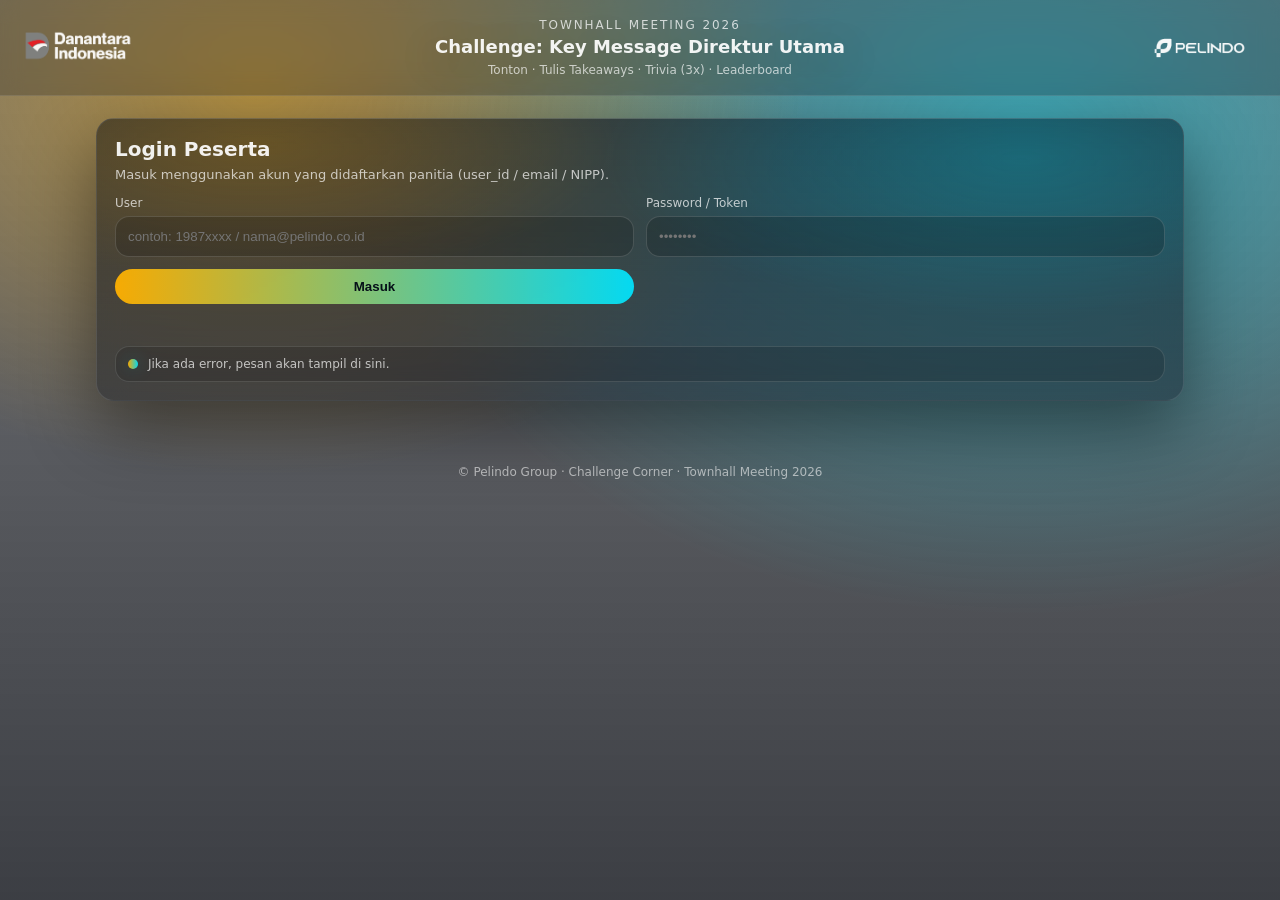
==== commit dc819484: "Update index.html" ====
--- a/index.html
+++ b/index.html
@@ -4,10 +4,9 @@
   <meta charset="utf-8" />
   <meta name="viewport" content="width=device-width,initial-scale=1" />
   <title>Townhall Meeting 2026 Challenge</title>
-  <link rel="stylesheet" href="app.css?v=7" />
+  <link rel="stylesheet" href="app.css?v=9" />
 </head>
 <body>
-  <!-- Background -->
   <div class="bg">
     <div class="bg-image"></div>
     <div class="bg-overlay"></div>
@@ -21,7 +20,7 @@
     <div class="titleBlock">
       <div class="kicker">Townhall Meeting 2026</div>
       <div class="title">Challenge: Key Message Direktur Utama</div>
-      <div class="subtitle">Tonton · Tulis Takeaways · Trivia · Leaderboard</div>
+      <div class="subtitle">Tonton · Tulis Takeaways · Trivia (3x) · Leaderboard</div>
     </div>
 
     <div class="brandRight">
@@ -30,11 +29,11 @@
   </header>
 
   <main class="wrap">
-    <!-- LOGIN VIEW -->
+    <!-- LOGIN -->
     <section id="view-login" class="panel glass">
       <div class="panelHead">
         <h2>Login Peserta</h2>
-        <p>Masuk menggunakan akun yang sudah didaftarkan panitia (user_id / email / NIPP).</p>
+        <p>Masuk menggunakan akun yang didaftarkan panitia (user_id / email / NIPP).</p>
       </div>
 
       <div class="formGrid">
@@ -52,19 +51,19 @@
 
         <div class="miniNote">
           <div class="dot"></div>
-          <div>Jika terjadi error, pesan akan tampil di sini (no silent fail).</div>
-        </div>
-      </div>
-    </section>
-
-    <!-- HUB VIEW -->
+          <div>Jika ada error, pesan akan tampil di sini.</div>
+        </div>
+      </div>
+    </section>
+
+    <!-- HUB -->
     <section id="view-hub" class="grid hidden">
-      <!-- Video Card -->
       <section class="panel glass">
         <div class="row between wrapline">
           <div>
             <h2>Video Arahan</h2>
             <div id="user-badge" class="pill"></div>
+            <div id="attempt-badge" class="pill subtlePill">Quiz attempt: 0/3</div>
           </div>
           <div class="row gap">
             <button id="btn-open-leaderboard" class="btn ghost">Leaderboard</button>
@@ -73,7 +72,6 @@
         </div>
 
         <div class="videoShell">
-          <!-- Update VIDEO_ID di app.js; src akan di-set oleh JS -->
           <iframe
             id="yt"
             title="Video Arahan Dirut"
@@ -105,11 +103,10 @@
         </div>
       </section>
 
-      <!-- Takeaways Card -->
       <section class="panel glass">
         <div class="panelHead">
           <h2>Key Takeaways</h2>
-          <p>Tulis poin penting dari pesan Dirut. Idealnya 3 poin ringkas namun kuat.</p>
+          <p>Tulis poin penting dari pesan Dirut. Minimal 3 poin ringkas.</p>
         </div>
 
         <textarea id="takeaways" rows="10" placeholder="1) ...&#10;2) ...&#10;3) ..."></textarea>
@@ -125,18 +122,20 @@
           <div class="tipsHead">Aturan Main</div>
           <ul>
             <li>Quiz terbuka setelah memenuhi syarat tonton (60%) dan takeaways tersimpan.</li>
-            <li>Setelah submit skor, challenge otomatis terkunci dan kamu diarahkan ke leaderboard.</li>
+            <li>Maksimal 3 kali attempt. Leaderboard memakai skor terbaik.</li>
+            <li>Skor: easy=5, medium=10, hard=20. Bonus streak tersedia.</li>
           </ul>
         </div>
       </section>
     </section>
 
-    <!-- QUIZ VIEW -->
+    <!-- QUIZ -->
     <section id="view-quiz" class="panel glass hidden">
       <div class="row between wrapline">
         <div>
           <h2>Trivia Quiz</h2>
           <div class="subtle">Jawab cepat, tetap akurat. Timer per soal aktif.</div>
+          <div id="quiz-attempt" class="pill subtlePill">Attempt: -</div>
         </div>
         <div class="row gap">
           <div class="pill">Timer: <b id="timer">20</b>s</div>
@@ -153,12 +152,12 @@
       <div id="quiz-msg" class="msg"></div>
     </section>
 
-    <!-- LEADERBOARD VIEW -->
+    <!-- LEADERBOARD -->
     <section id="view-leaderboard" class="panel glass hidden">
       <div class="row between wrapline">
         <div>
           <h2>Leaderboard</h2>
-          <div class="subtle">⚡ Fast Thinker = durasi tercepat pada skor yang sama (di Top 10).</div>
+          <div class="subtle">⚡ Fast Thinker = durasi tercepat pada skor yang sama (Top 10).</div>
         </div>
         <div class="row gap">
           <button id="btn-back-hub" class="btn ghost">Kembali</button>
@@ -170,7 +169,7 @@
 
       <div class="lbGrid">
         <div class="glassMini">
-          <div class="miniTitle">Top 5 Unit 🏆</div>
+          <div class="miniTitle">Top 5 Unit 🏆 (Top Score)</div>
           <div id="top5-units" class="chips"></div>
         </div>
 
@@ -180,13 +179,14 @@
             <button id="btn-group-unit" class="btn ghost btn-sm active">Per Unit</button>
             <button id="btn-group-subunit" class="btn ghost btn-sm">Per Sub Unit</button>
           </div>
+          <div class="subtle mt8">Completion % = jumlah yang sudah submit / total active user di grup</div>
           <div id="group-board" class="table mt10"></div>
         </div>
       </div>
 
       <div class="divider"></div>
 
-      <div class="miniTitle">Top 10 Individual</div>
+      <div class="miniTitle">Top 10 Individual (Best Attempt)</div>
       <div id="lb" class="table mt10"></div>
     </section>
   </main>
@@ -196,6 +196,6 @@
   </footer>
 
   <script src="https://www.youtube.com/iframe_api"></script>
-  <script src="app.js?v=7"></script>
+  <script src="app.js?v=9"></script>
 </body>
 </html>
--- a/app.css
+++ b/app.css
@@ -1,626 +1,304 @@
-/** =========================================================
- * app.js - UI glass + full logic update (NO hardcode watch gate)
- * - API_URL: Apps Script Web App /exec
- * - Video watch tracking: robust (delta currentTime), anti-seek
- * - Gate quiz: status.min_watch_seconds & status.qualified
- * - Lock: status.locked (after submit)
- * - Leaderboard: unit/sub_unit switch, fast thinker + top5 unit
- * ========================================================= */
-
-const API_URL =
-  "https://script.google.com/macros/s/AKfycbx09vBniHE2vISKuPPCwZluhhgJET7ZK8_eDdmUnQiQfRV9dKdJ53QdB19Yz4GgL0hSAw/exec";
-
-// YouTube Video ID (pastikan video bisa di-embed; kalau embed diblok, pakai Drive/Vimeo)
-const YT_VIDEO_ID = "yRSJhttHmqc";
-
-// Quiz settings
-const QUIZ_QUESTIONS = 10;
-const QUIZ_TIMER_SECONDS = 20;
-
-// Watch batch send
-const WATCH_BATCH_SECONDS = 5;
-
-// State
-let sessionId = localStorage.getItem("session_id") || "";
-let user = safeJson(localStorage.getItem("user"));
-let takeawaysSaved = false;
-
-let ytPlayer = null;
-let statusCache = null;
-let lastStatusAt = 0;
-
-let watchSeconds = Number(localStorage.getItem("watch_seconds") || 0);
-
-// Robust watch polling
-let watchPoll = null;
-let lastPlayerTime = null;
-let pendingAddSeconds = 0;
-let lastSendAt = 0;
-
-// Quiz state
-let quiz = [];
-let quizIdx = 0;
-let answers = [];
-let timerInt = null;
-let qTimer = QUIZ_TIMER_SECONDS;
-let quizStartTs = 0;
-
-// Leaderboard grouping
-let activeGroupBy = "unit";
-
-/** ===== Global error trap (anti silent) ===== */
-window.addEventListener("error", (e) => {
-  const el = document.querySelector("#login-msg") || document.querySelector("#hub-msg") || document.querySelector("#quiz-msg");
-  const msg = "JS Error: " + (e.message || "Unknown");
-  if (el) { el.textContent = msg; el.className = "msg bad"; }
-  console.error(e);
-});
-window.addEventListener("unhandledrejection", (e) => {
-  const el = document.querySelector("#login-msg") || document.querySelector("#hub-msg") || document.querySelector("#quiz-msg");
-  const msg = "Promise Error: " + (e.reason?.message || String(e.reason || "Unknown"));
-  if (el) { el.textContent = msg; el.className = "msg bad"; }
-  console.error(e);
-});
-
-/** ===== DOM ===== */
-const vLogin = $("#view-login");
-const vHub = $("#view-hub");
-const vQuiz = $("#view-quiz");
-const vLB = $("#view-leaderboard");
-
-const loginMsg = $("#login-msg");
-const hubMsg = $("#hub-msg");
-const quizMsg = $("#quiz-msg");
-
-const elWatchSec = $("#watch-sec");
-const elWatchMin = $("#watch-min");
-const elWatchStatus = $("#watch-status");
-const elProgressFill = $("#progress-fill");
-const elProgressText = $("#progress-text");
-
-const userBadge = $("#user-badge");
-
-/** ===== Helpers ===== */
-function $(sel){ return document.querySelector(sel); }
-function safeJson(str){ try{ return str ? JSON.parse(str) : null; } catch { return null; } }
-function show(el){ el.classList.remove("hidden"); }
-function hide(el){ el.classList.add("hidden"); }
-function goto(view){ [vLogin, vHub, vQuiz, vLB].forEach(hide); show(view); }
-function setMsg(el, text, type=""){ if(!el) return; el.textContent = text || ""; el.className = "msg " + (type||""); }
-function escapeHtml(str){
-  return String(str ?? "").replaceAll("&","&amp;").replaceAll("<","&lt;").replaceAll(">","&gt;")
-    .replaceAll('"',"&quot;").replaceAll("'","&#039;");
-}
-function clamp(n,min,max){ return Math.max(min, Math.min(max, n)); }
-function toPercent(watchSec, totalSec){
-  if(!totalSec || totalSec <= 0) return 0;
-  return clamp(Math.round((watchSec/totalSec)*100), 0, 100);
-}
-
-/** ===== API ===== */
-async function api(action, params = {}) {
-  try {
-    const url = new URL(API_URL);
-    url.searchParams.set("action", action);
-    Object.entries(params).forEach(([k,v]) => url.searchParams.set(k, v));
-
-    const res = await fetch(url.toString(), { method:"GET", cache:"no-store" });
-    const text = await res.text();
-    let json;
-    try { json = JSON.parse(text); }
-    catch { return { ok:false, error:"Response bukan JSON: " + text.slice(0,180) }; }
-    return json;
-  } catch (err) {
-    return { ok:false, error:"Fetch error: " + String(err) };
-  }
-}
-
-async function fetchStatus(force=false){
-  const now = Date.now();
-  if(!force && statusCache && (now - lastStatusAt) < 5000) return statusCache;
-
-  const st = await api("status", { session_id: sessionId });
-  if(st?.ok){
-    statusCache = st;
-    lastStatusAt = now;
-    watchSeconds = Number(st.watch_total || 0);
-    localStorage.setItem("watch_seconds", String(watchSeconds));
-  }
-  return st;
-}
-
-function updateWatchUI(st){
-  const total = Number(st?.video_total_seconds || 0);
-  const minW  = Number(st?.min_watch_seconds || 0);
-
-  elWatchSec.textContent = String(watchSeconds);
-  elWatchMin.textContent = String(minW);
-
-  const pct = toPercent(watchSeconds, total);
-  elProgressFill.style.width = pct + "%";
-  elProgressText.textContent = `${pct}% dari durasi video`;
-
-  const qualified = !!st?.qualified;
-  elWatchStatus.textContent = qualified ? "Syarat nonton terpenuhi ✅" : "Belum memenuhi syarat";
-  elWatchStatus.style.borderColor = qualified ? "rgba(52,211,153,.55)" : "rgba(255,255,255,.12)";
-  elWatchStatus.style.color = qualified ? "rgba(52,211,153,.95)" : "rgba(255,255,255,.78)";
-}
-
-function setQuizButtonLocked(){
-  const btn = $("#btn-start-quiz");
-  btn.disabled = true;
-  btn.textContent = "Quiz sudah disubmit";
-}
-
-async function unlockQuizIfReady(){
-  const btn = $("#btn-start-quiz");
-  const st = await fetchStatus();
-
-  if(!st?.ok){
-    btn.disabled = true;
-    return;
-  }
-
-  if(st.locked || localStorage.getItem("quiz_locked")==="true"){
-    localStorage.setItem("quiz_locked","true");
-    setQuizButtonLocked();
-    return;
-  }
-
-  btn.disabled = !(st.qualified && takeawaysSaved);
-  btn.textContent = "Mulai Quiz";
-}
-
-/** ===== YouTube embed setup ===== */
-function setYouTubeSrc(){
-  const iframe = $("#yt");
-  // origin diset agar API stabil
-  const origin = encodeURIComponent(location.origin);
-  iframe.src = `https://www.youtube.com/embed/${YT_VIDEO_ID}?enablejsapi=1&playsinline=1&rel=0&origin=${origin}`;
-}
-
-/** ===== Watch tracking (robust) ===== */
-function onYtStateChange(e){
-  // 1 playing, 2 paused, 3 buffering, 0 ended
-  if(e.data === 1) startWatchPoll();
-  else stopWatchPoll(true);
-}
-
-function startWatchPoll(){
-  if(watchPoll) return;
-  if(!ytPlayer || typeof ytPlayer.getCurrentTime !== "function") return;
-
-  lastPlayerTime = ytPlayer.getCurrentTime();
-  lastSendAt = Date.now();
-
-  watchPoll = setInterval(async () => {
-    try {
-      const state = ytPlayer.getPlayerState();
-      if(state !== 1) return;
-
-      const t = ytPlayer.getCurrentTime();
-      if(lastPlayerTime == null) lastPlayerTime = t;
-
-      const delta = t - lastPlayerTime;
-      lastPlayerTime = t;
-
-      // anti-seek: ignore jumps/rewind
-      if(delta > 0 && delta < 2.2){
-        pendingAddSeconds += delta;
-
-        // update UI lokal cepat
-        watchSeconds = Math.floor((watchSeconds || 0) + delta);
-        localStorage.setItem("watch_seconds", String(watchSeconds));
-        if(statusCache?.ok) updateWatchUI(statusCache);
-      }
-
-      const now = Date.now();
-      if(pendingAddSeconds >= WATCH_BATCH_SECONDS || (now - lastSendAt) >= 5000){
-        const add = Math.floor(pendingAddSeconds);
-        if(add > 0 && sessionId){
-          pendingAddSeconds -= add;
-
-          await api("log_watch", {
-            session_id: sessionId,
-            add_seconds: String(add),
-            events_json: ""
-          });
-
-          const st = await fetchStatus(true);
-          if(st?.ok) updateWatchUI(st);
-
-          if(st?.locked){
-            localStorage.setItem("quiz_locked","true");
-            setQuizButtonLocked();
-          }
-          await unlockQuizIfReady();
-        }
-        lastSendAt = now;
-      }
-    } catch(err){
-      console.error("watchPoll error", err);
-    }
-  }, 1000);
-}
-
-function stopWatchPoll(flush=false){
-  if(watchPoll){
-    clearInterval(watchPoll);
-    watchPoll = null;
-  }
-
-  if(flush){
-    const add = Math.floor(pendingAddSeconds);
-    pendingAddSeconds -= add;
-    if(add > 0 && sessionId){
-      api("log_watch", { session_id: sessionId, add_seconds: String(add), events_json:"" })
-        .then(()=>fetchStatus(true))
-        .then(st=>{ if(st?.ok) updateWatchUI(st); })
-        .catch(console.error);
-    }
-  }
-  lastPlayerTime = null;
-}
-
-/** ===== YouTube IFrame API ready ===== */
-window.onYouTubeIframeAPIReady = function(){
-  setYouTubeSrc();
-  ytPlayer = new YT.Player("yt", { events: { onStateChange: onYtStateChange } });
-};
-
-/** ===== Auth ===== */
-function logout(){
-  localStorage.removeItem("session_id");
-  localStorage.removeItem("user");
-  localStorage.removeItem("watch_seconds");
-  localStorage.removeItem("quiz_locked");
-
-  sessionId = "";
-  user = null;
-  takeawaysSaved = false;
-  statusCache = null;
-  lastStatusAt = 0;
-
-  stopWatchPoll(false);
-  stopTimer();
-
-  goto(vLogin);
-}
-$("#btn-logout")?.addEventListener("click", logout);
-$("#btn-logout-2")?.addEventListener("click", logout);
-
-/** ===== Hub init ===== */
-async function initHub(){
-  if(!sessionId || !user){ goto(vLogin); return; }
-
-  const nipp = user.nipp ? `NIPP ${user.nipp}` : "";
-  const meta = [nipp, user.unit, user.sub_unit].filter(Boolean).join(" · ");
-  userBadge.textContent = `${user.name}${meta ? " · " + meta : ""}`;
-
-  goto(vHub);
-
-  const st = await fetchStatus(true);
-  if(st?.ok){
-    updateWatchUI(st);
-    if(st.locked){
-      localStorage.setItem("quiz_locked","true");
-      setQuizButtonLocked();
-    }
-  } else {
-    setMsg(hubMsg, st?.error || "Gagal memuat status.", "bad");
-  }
-
-  await unlockQuizIfReady();
-}
-
-/** ===== Takeaways ===== */
-$("#btn-save-takeaways")?.addEventListener("click", async () => {
-  const text = ($("#takeaways").value || "").trim();
-  if(text.length < 10) return setMsg(hubMsg, "Takeaways terlalu pendek. Tambahkan poin yang lebih jelas.", "bad");
-
-  setMsg(hubMsg, "Menyimpan takeaways...", "");
-  const r = await api("save_takeaways", { session_id: sessionId, takeaways_text: text });
-  if(!r?.ok) return setMsg(hubMsg, "Gagal menyimpan: " + (r?.error || "Unknown"), "bad");
-
-  takeawaysSaved = true;
-  setMsg(hubMsg, "Takeaways tersimpan ✅", "ok");
-  await unlockQuizIfReady();
-});
-
-/** ===== Quiz ===== */
-$("#btn-cancel-quiz")?.addEventListener("click", () => {
-  stopTimer();
-  goto(vHub);
-});
-
-$("#btn-start-quiz")?.addEventListener("click", async () => {
-  const st = await fetchStatus(true);
-  if(!st?.ok) return setMsg(hubMsg, st?.error || "Gagal cek status.", "bad");
-
-  if(st.locked){
-    localStorage.setItem("quiz_locked","true");
-    await openLeaderboard();
-    return;
-  }
-  if(!st.qualified){
-    const minM = Math.floor((st.min_watch_seconds||0)/60);
-    return setMsg(hubMsg, `Belum memenuhi syarat menonton. Minimal ${minM} menit.`, "bad");
-  }
-  if(!takeawaysSaved){
-    return setMsg(hubMsg, "Simpan takeaways dulu sebelum mulai quiz.", "bad");
-  }
-
-  await startQuiz();
-});
-
-async function startQuiz(){
-  setMsg(hubMsg, "Menyiapkan quiz...", "");
-  const r = await api("get_quiz", { session_id: sessionId, n: String(QUIZ_QUESTIONS) });
-  if(!r?.ok) return setMsg(hubMsg, "Gagal memuat quiz: " + (r?.error || "Unknown"), "bad");
-
-  quiz = r.questions || [];
-  quizIdx = 0;
-  answers = [];
-  quizStartTs = Date.now();
-
-  goto(vQuiz);
-  renderQuestion();
-}
-
-function renderQuestion(){
-  setMsg(quizMsg, "", "");
-  const box = $("#q-box");
-  const q = quiz[quizIdx];
-  if(!q) return finishQuiz();
-
-  $("#btn-next").disabled = true;
-
-  box.innerHTML = `
-    <div class="subtle">Soal ${quizIdx+1} dari ${quiz.length}</div>
-    <div style="font-size:18px;font-weight:900;margin-top:8px">${escapeHtml(q.question)}</div>
-    ${renderChoice("A", q.choices?.A)}
-    ${renderChoice("B", q.choices?.B)}
-    ${renderChoice("C", q.choices?.C)}
-    ${renderChoice("D", q.choices?.D)}
-  `;
-
-  box.querySelectorAll(".choice").forEach(el => {
-    el.addEventListener("click", () => {
-      box.querySelectorAll(".choice").forEach(x => x.classList.remove("selected"));
-      el.classList.add("selected");
-      $("#btn-next").disabled = false;
-
-      const ans = el.getAttribute("data-choice");
-      answers[quizIdx] = { q_id: q.q_id, answer: ans };
-    });
-  });
-
-  startTimer(QUIZ_TIMER_SECONDS, () => {
-    if(!answers[quizIdx]) answers[quizIdx] = { q_id: q.q_id, answer: "" };
-    nextQuestion();
-  });
-
-  $("#btn-next").onclick = () => nextQuestion();
-}
-
-function renderChoice(letter, text){
-  return `
-    <div class="choice" data-choice="${letter}">
-      <div class="pill"><b>${letter}</b></div>
-      <div>${escapeHtml(text || "")}</div>
-    </div>
-  `;
-}
-
-function nextQuestion(){
-  stopTimer();
-  quizIdx += 1;
-  renderQuestion();
-}
-
-function startTimer(sec, onEnd){
-  qTimer = sec;
-  $("#timer").textContent = String(qTimer);
-
-  timerInt = setInterval(() => {
-    qTimer -= 1;
-    $("#timer").textContent = String(qTimer);
-    if(qTimer <= 0){
-      stopTimer();
-      onEnd();
-    }
-  }, 1000);
-}
-
-function stopTimer(){
-  if(timerInt) clearInterval(timerInt);
-  timerInt = null;
-}
-
-async function finishQuiz(){
-  const durationSeconds = Math.round((Date.now() - quizStartTs)/1000);
-  setMsg(quizMsg, "Mengirim jawaban & menghitung skor...", "");
-
-  const r = await api("submit_score", {
-    session_id: sessionId,
-    answers_json: JSON.stringify(answers),
-    duration_seconds: String(durationSeconds)
-  });
-
-  if(!r?.ok){
-    setMsg(quizMsg, "Gagal submit: " + (r?.error || "Unknown"), "bad");
-    const st = await fetchStatus(true);
-    if(st?.ok && st.locked){
-      localStorage.setItem("quiz_locked","true");
-      await openLeaderboard();
-    }
-    return;
-  }
-
-  localStorage.setItem("quiz_locked","true");
-
-  const rb = $("#result-box");
-  rb.classList.remove("hidden");
-  rb.innerHTML = `
-    <div style="font-size:18px;font-weight:900">Skor kamu: ${r.score}</div>
-    <div class="subtle">Benar: ${r.correctCount}/${r.total} · Durasi: ${durationSeconds}s</div>
-    <div class="subtle">Status: Challenge terkunci setelah submit ✅</div>
-  `;
-
-  await openLeaderboard();
-}
-
-/** ===== Leaderboard ===== */
-$("#btn-open-leaderboard")?.addEventListener("click", async () => openLeaderboard());
-
-$("#btn-back-hub")?.addEventListener("click", async () => {
-  if(localStorage.getItem("quiz_locked")==="true"){
-    await openLeaderboard();
-  } else {
-    goto(vHub);
-  }
-});
-
-$("#btn-group-unit")?.addEventListener("click", async () => {
-  activeGroupBy = "unit";
-  $("#btn-group-unit").classList.add("active");
-  $("#btn-group-subunit").classList.remove("active");
-  await loadLeaderboard(activeGroupBy);
-});
-
-$("#btn-group-subunit")?.addEventListener("click", async () => {
-  activeGroupBy = "sub_unit";
-  $("#btn-group-subunit").classList.add("active");
-  $("#btn-group-unit").classList.remove("active");
-  await loadLeaderboard(activeGroupBy);
-});
-
-async function openLeaderboard(){
-  stopWatchPoll(true);
-  stopTimer();
-  goto(vLB);
-
-  const st = await fetchStatus(true);
-  if(st?.ok && st.locked){
-    localStorage.setItem("quiz_locked","true");
-    setQuizButtonLocked();
-  }
-
-  await loadLeaderboard(activeGroupBy);
-}
-
-async function loadLeaderboard(groupBy="unit"){
-  const r = await api("leaderboard", { group_by: groupBy });
-  if(!r?.ok){
-    $("#lb").innerHTML = `<div class="subtle" style="padding:12px">Gagal memuat leaderboard: ${escapeHtml(r?.error||"Unknown")}</div>`;
-    $("#group-board").innerHTML = "";
-    $("#top5-units").innerHTML = "";
-    return;
-  }
-
-  const fastSet = new Set(r.fast_thinker_uids || []);
-  const top = r.top || [];
-
-  const head = `
-    <div class="tr head">
-      <div>Rank</div><div>Nama</div><div>Unit</div><div>Skor</div><div>Durasi</div>
-    </div>
-  `;
-  const rows = top.map(x => `
-    <div class="tr">
-      <div>#${x.rank}</div>
-      <div>
-        ${escapeHtml(x.name)}
-        ${fastSet.has(x.user_id) ? `<span class="pill" style="margin-left:8px;border-color:rgba(0,229,255,.55)">⚡ Fast Thinker</span>` : ""}
-      </div>
-      <div>${escapeHtml(x.unit || "-")}</div>
-      <div><b>${x.score}</b></div>
-      <div>${x.duration_seconds}s</div>
-    </div>
-  `).join("");
-  $("#lb").innerHTML = head + rows;
-
-  const units = r.top5_units || [];
-  $("#top5-units").innerHTML = units.length
-    ? units.map(u => `<span class="chip"><b>#${u.rank}</b> ${escapeHtml(u.unit)} · ${u.total_score}</span>`).join("")
-    : `<span class="subtle">Belum ada data.</span>`;
-
-  const groups = r.top_groups || [];
-  const gHead = `
-    <div class="tr head simple">
-      <div>Rank</div><div>${groupBy==="sub_unit" ? "Sub Unit" : "Unit"}</div><div>Member</div><div>Total</div>
-    </div>
-  `;
-  const gRows = groups.map(g => `
-    <div class="tr simple">
-      <div>#${g.rank}</div>
-      <div>${escapeHtml(g.group)}</div>
-      <div>${g.members}</div>
-      <div><b>${g.total_score}</b></div>
-    </div>
-  `).join("");
-  $("#group-board").innerHTML = gHead + gRows;
-}
-
-/** ===== Login binding ===== */
-document.addEventListener("DOMContentLoaded", async () => {
-  const btn = $("#btn-login");
-  const uEl = $("#login-user");
-  const pEl = $("#login-pass");
-
-  if(!btn || !uEl || !pEl || !loginMsg){
-    alert("DOM tidak lengkap: cek id btn-login/login-user/login-pass/login-msg");
-    return;
-  }
-
-  btn.addEventListener("click", async () => {
-    setMsg(loginMsg, "Memeriksa akun...", "");
-    const u = uEl.value.trim();
-    const p = pEl.value.trim();
-    if(!u || !p) return setMsg(loginMsg, "Lengkapi user dan password/token.", "bad");
-
-    const r = await api("login", { user: u, password: p, ua: navigator.userAgent });
-    if(!r?.ok) return setMsg(loginMsg, "Login gagal: " + (r?.error || "Unknown"), "bad");
-
-    sessionId = r.session_id;
-    user = r.user;
-
-    localStorage.setItem("session_id", sessionId);
-    localStorage.setItem("user", JSON.stringify(user));
-
-    setMsg(loginMsg, "Login berhasil ✅", "ok");
-
-    // reset
-    takeawaysSaved = false;
-    statusCache = null;
-    lastStatusAt = 0;
-
-    await initHub();
-  });
-
-  [uEl, pEl].forEach(el => el.addEventListener("keydown", (ev) => {
-    if(ev.key === "Enter") btn.click();
-  }));
-
-  // boot
-  const ping = await api("ping", {});
-  if(!ping?.ok){
-    setMsg(loginMsg, "API belum bisa diakses: " + (ping?.error || "Unknown"), "bad");
-    goto(vLogin);
-    return;
-  }
-
-  // route
-  if(sessionId && user){
-    const st = await fetchStatus(true);
-    if(st?.ok && st.locked){
-      localStorage.setItem("quiz_locked","true");
-      goto(vLB);
-      await loadLeaderboard(activeGroupBy);
-    } else {
-      await initHub();
-    }
-  } else {
-    goto(vLogin);
-  }
-});
+:root{
+  --text: rgba(255,255,255,.92);
+  --muted: rgba(255,255,255,.70);
+  --glass: rgba(12,18,30,.55);
+  --line: rgba(255,255,255,.14);
+
+  --cyan: #00E5FF;
+  --amber:#FFB000;
+
+  --ok:#34d399;
+  --bad:#fb7185;
+
+  --radius: 18px;
+  --radius2: 14px;
+  --shadow: 0 26px 70px rgba(0,0,0,.45);
+}
+
+*{ box-sizing:border-box; }
+html,body{ height:100%; }
+body{
+  margin:0;
+  font-family: ui-sans-serif, system-ui, -apple-system, Segoe UI, Roboto, Arial;
+  color: var(--text);
+  overflow-x:hidden;
+}
+
+.bg{ position:fixed; inset:0; z-index:-2; }
+.bg-image{
+  position:absolute; inset:0;
+  background-image: url("assets/bg-port.jpg");
+  background-size: cover;
+  background-position: center;
+  filter: saturate(1.05) contrast(1.02);
+  transform: scale(1.02);
+}
+.bg-overlay{
+  position:absolute; inset:0;
+  background:
+    radial-gradient(1000px 700px at 20% 10%, rgba(255,176,0,.45), transparent 55%),
+    radial-gradient(1100px 800px at 80% 15%, rgba(0,229,255,.45), transparent 60%),
+    linear-gradient(180deg, rgba(5,8,15,.55), rgba(5,8,15,.78));
+  backdrop-filter: blur(2px);
+}
+
+.topbar{
+  display:grid;
+  grid-template-columns: 160px 1fr 160px;
+  align-items:center;
+  padding:18px 22px;
+  position:sticky; top:0; z-index:10;
+  border-bottom:1px solid rgba(255,255,255,.10);
+  background: rgba(7,10,18,.22);
+  backdrop-filter: blur(10px);
+}
+.logo{ height:34px; width:auto; opacity:.95; }
+.brandRight{ display:flex; justify-content:flex-end; align-items:center; }
+.titleBlock{ text-align:center; }
+.kicker{ font-size:12px; letter-spacing:.16em; text-transform:uppercase; color: rgba(255,255,255,.75); }
+.title{ font-size:18px; font-weight:900; margin-top:4px; text-shadow: 0 10px 40px rgba(0,0,0,.35); }
+.subtitle{ font-size:12px; color: rgba(255,255,255,.68); margin-top:6px; }
+
+.wrap{ max-width: 1120px; margin: 22px auto; padding: 0 16px 24px; }
+.grid{ display:grid; grid-template-columns: 1.35fr .85fr; gap:16px; }
+.hidden{ display:none !important; }
+
+.panel{
+  border-radius: var(--radius);
+  box-shadow: var(--shadow);
+  border: 1px solid rgba(255,255,255,.10);
+  overflow:hidden;
+}
+.glass{
+  background: linear-gradient(180deg, rgba(12,18,30,.62), rgba(12,18,30,.42));
+  backdrop-filter: blur(14px);
+  padding:18px;
+  position:relative;
+}
+.glass::before{
+  content:"";
+  position:absolute; inset:-2px;
+  background: radial-gradient(600px 220px at 15% 10%, rgba(255,176,0,.16), transparent 60%),
+              radial-gradient(700px 260px at 85% 15%, rgba(0,229,255,.18), transparent 60%);
+  pointer-events:none;
+}
+.glass > *{ position:relative; z-index:1; }
+
+.glassMini{
+  border-radius: var(--radius2);
+  border:1px solid rgba(255,255,255,.12);
+  background: rgba(0,0,0,.18);
+  backdrop-filter: blur(12px);
+  padding:12px;
+}
+
+.panelHead h2{ margin:0 0 6px 0; font-size:20px; }
+.panelHead p{ margin:0; color: var(--muted); font-size:13px; }
+
+.row{ display:flex; align-items:center; }
+.between{ justify-content:space-between; }
+.gap{ gap:10px; }
+.wrapline{ flex-wrap:wrap; gap:10px; }
+.mt8{ margin-top:8px; }
+.mt10{ margin-top:10px; }
+.mt12{ margin-top:12px; }
+
+.formGrid{
+  display:grid;
+  grid-template-columns: 1fr 1fr;
+  gap:12px;
+  margin-top:14px;
+}
+.field label{ display:block; color: rgba(255,255,255,.72); font-size:12px; margin-bottom:6px; }
+input, textarea{
+  width:100%;
+  border-radius: var(--radius2);
+  border: 1px solid rgba(255,255,255,.14);
+  background: rgba(0,0,0,.18);
+  color: var(--text);
+  outline:none;
+  padding:12px 12px;
+}
+textarea{ resize:vertical; grid-column: 1 / -1; }
+
+.btn{
+  border-radius: 999px;
+  border: 1px solid rgba(255,255,255,.16);
+  background: rgba(255,255,255,.06);
+  color: var(--text);
+  padding:10px 14px;
+  font-weight:900;
+  cursor:pointer;
+  transition: transform .06s ease, border-color .12s ease;
+}
+.btn:hover{ border-color: rgba(255,255,255,.28); }
+.btn:active{ transform: translateY(1px); }
+.btn:disabled{ opacity:.45; cursor:not-allowed; transform:none; }
+
+.primary{ border:none; color:#061019; background: linear-gradient(90deg, rgba(255,176,0,.95), rgba(0,229,255,.92)); }
+.ghost{ background: transparent; }
+.btn-sm{ padding:8px 12px; font-size:13px; }
+.btn.active{ border-color: rgba(0,229,255,.55); box-shadow: 0 0 0 3px rgba(0,229,255,.12) inset; }
+
+.msg{ grid-column: 1 / -1; min-height:18px; color: rgba(255,255,255,.75); font-size:13px; }
+.msg.ok{ color: var(--ok); }
+.msg.bad{ color: var(--bad); }
+
+.miniNote{
+  grid-column: 1 / -1;
+  display:flex; align-items:center; gap:10px;
+  padding:10px 12px;
+  border:1px solid rgba(255,255,255,.12);
+  border-radius: 14px;
+  background: rgba(0,0,0,.14);
+  color: rgba(255,255,255,.70);
+  font-size:12px;
+}
+.dot{
+  width:10px; height:10px; border-radius:999px;
+  background: linear-gradient(90deg, rgba(255,176,0,.95), rgba(0,229,255,.92));
+  box-shadow: 0 0 18px rgba(0,229,255,.22);
+}
+
+.pill{
+  display:inline-flex;
+  align-items:center;
+  gap:8px;
+  padding:7px 10px;
+  border-radius:999px;
+  border:1px solid rgba(255,255,255,.14);
+  background: rgba(255,255,255,.06);
+  color: rgba(255,255,255,.78);
+  font-size:12px;
+}
+.subtlePill{ opacity:.85; }
+
+.videoShell{
+  margin-top:10px;
+  width:100%;
+  aspect-ratio: 16/9;
+  border-radius: 16px;
+  overflow:hidden;
+  border:1px solid rgba(255,255,255,.12);
+  background:#000;
+}
+.videoShell iframe{ width:100%; height:100%; }
+
+.watchBar{ margin-top:14px; }
+.watchStats{ display:grid; grid-template-columns: 1fr 1fr 1fr; gap:10px; }
+.stat{
+  border:1px solid rgba(255,255,255,.12);
+  border-radius: 16px;
+  padding:12px;
+  background: rgba(0,0,0,.16);
+}
+.statLabel{ color: rgba(255,255,255,.70); font-size:12px; }
+.statValue{ font-size:20px; font-weight:900; margin-top:6px; }
+.statValue small{ font-size:12px; opacity:.65; font-weight:700; }
+.tag{
+  display:inline-flex;
+  align-items:center;
+  padding:6px 10px;
+  border-radius:999px;
+  border:1px solid rgba(255,255,255,.12);
+  background: rgba(255,255,255,.06);
+  font-size:12px;
+  color: rgba(255,255,255,.78);
+}
+
+.progress{
+  margin-top:10px;
+  height:10px;
+  border-radius:999px;
+  border:1px solid rgba(255,255,255,.12);
+  background: rgba(255,255,255,.06);
+  overflow:hidden;
+}
+.progressFill{
+  height:100%;
+  width:0%;
+  background: linear-gradient(90deg, rgba(255,176,0,.95), rgba(0,229,255,.92));
+  transition: width .2s ease;
+}
+.progressText{ margin-top:8px; font-size:12px; color: rgba(255,255,255,.70); }
+
+.tips{
+  margin-top:14px;
+  padding:12px;
+  border-radius: 16px;
+  border:1px solid rgba(255,255,255,.12);
+  background: rgba(0,0,0,.14);
+}
+.tipsHead{ font-weight:900; margin-bottom:6px; }
+.tips ul{ margin:0; padding-left:18px; color: rgba(255,255,255,.72); }
+.tips li{ margin:6px 0; }
+
+.qbox{
+  margin-top:12px;
+  padding:14px;
+  border-radius:16px;
+  border:1px solid rgba(255,255,255,.12);
+  background: rgba(0,0,0,.18);
+}
+.choice{
+  display:flex;
+  gap:10px;
+  align-items:flex-start;
+  margin-top:10px;
+  padding:10px 12px;
+  border-radius: 16px;
+  border:1px solid rgba(255,255,255,.12);
+  background: rgba(255,255,255,.04);
+  cursor:pointer;
+}
+.choice:hover{ border-color: rgba(255,255,255,.24); }
+.choice.selected{
+  border-color: rgba(0,229,255,.65);
+  box-shadow: 0 0 0 3px rgba(0,229,255,.12) inset;
+}
+
+.lbGrid{ margin-top:12px; display:grid; grid-template-columns: 1fr 1.4fr; gap:12px; }
+.miniTitle{ font-weight:900; }
+.chips{ display:flex; flex-wrap:wrap; gap:8px; margin-top:10px; }
+.chip{
+  border-radius:999px;
+  padding:6px 10px;
+  border:1px solid rgba(255,255,255,.12);
+  background: rgba(255,255,255,.06);
+  font-size:12px;
+  color: rgba(255,255,255,.82);
+}
+.chip b{ color: rgba(255,255,255,.95); }
+
+.table{ border-radius:16px; border:1px solid rgba(255,255,255,.12); overflow:hidden; }
+.tr{
+  display:grid;
+  grid-template-columns: 70px 1.3fr 1.2fr 110px 140px;
+  gap:10px;
+  padding:10px 12px;
+  border-top:1px solid rgba(255,255,255,.10);
+}
+.tr.head{ border-top:none; background: rgba(255,255,255,.06); font-weight:900; }
+.tr.simple{ grid-template-columns: 70px 1.6fr 170px 140px; }
+
+.result{
+  margin-top:10px;
+  padding:12px;
+  border-radius:16px;
+  border:1px solid rgba(255,255,255,.12);
+  background: rgba(0,0,0,.18);
+}
+
+.divider{ height:1px; background: rgba(255,255,255,.12); margin:14px 0; }
+.footer{ padding:18px; text-align:center; color: rgba(255,255,255,.60); font-size:12px; }
+
+@media (max-width: 980px){
+  .topbar{ grid-template-columns: 120px 1fr 120px; }
+  .logo{ height:30px; }
+  .grid{ grid-template-columns: 1fr; }
+  .watchStats{ grid-template-columns: 1fr; }
+  .lbGrid{ grid-template-columns: 1fr; }
+  .formGrid{ grid-template-columns: 1fr; }
+  .tr{ grid-template-columns: 60px 1fr 1fr 90px 120px; }
+  .tr.simple{ grid-template-columns: 60px 1fr 140px 120px; }
+}
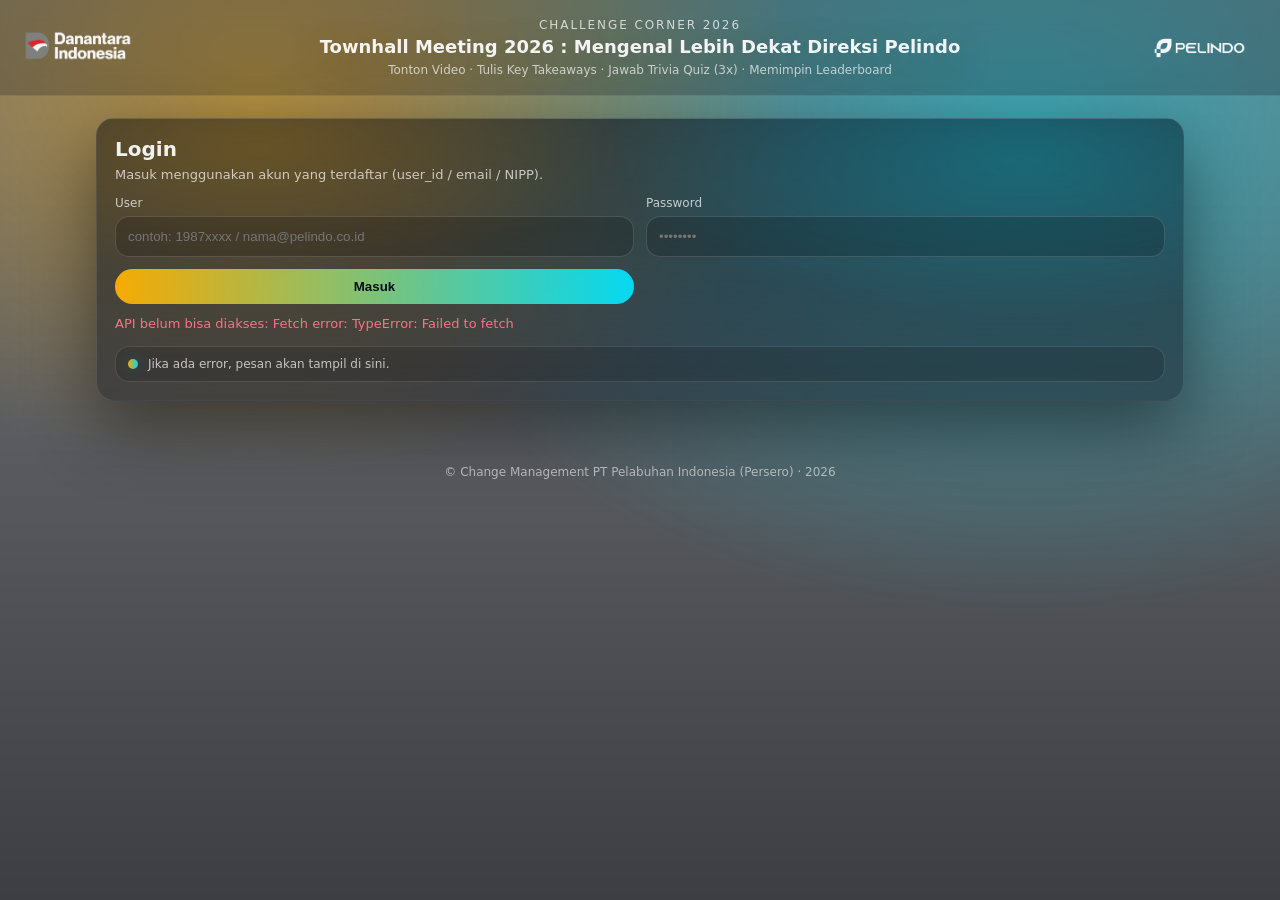
==== commit e5931a0e: "Update index.html" ====
--- a/index.html
+++ b/index.html
@@ -3,7 +3,7 @@
 <head>
   <meta charset="utf-8" />
   <meta name="viewport" content="width=device-width,initial-scale=1" />
-  <title>Townhall Meeting 2026 Challenge</title>
+  <title>Challenge Corner 2026</title>
   <link rel="stylesheet" href="app.css?v=9" />
 </head>
 <body>
@@ -18,9 +18,9 @@
     </div>
 
     <div class="titleBlock">
-      <div class="kicker">Townhall Meeting 2026</div>
-      <div class="title">Challenge: Key Message Direktur Utama</div>
-      <div class="subtitle">Tonton · Tulis Takeaways · Trivia (3x) · Leaderboard</div>
+      <div class="kicker">Challenge Corner 2026</div>
+      <div class="title">Townhall Meeting 2026 : Mengenal Lebih Dekat Direksi Pelindo</div>
+      <div class="subtitle">Tonton Video · Tulis Key Takeaways · Jawab Trivia Quiz (3x) · Memimpin Leaderboard</div>
     </div>
 
     <div class="brandRight">
@@ -32,8 +32,8 @@
     <!-- LOGIN -->
     <section id="view-login" class="panel glass">
       <div class="panelHead">
-        <h2>Login Peserta</h2>
-        <p>Masuk menggunakan akun yang didaftarkan panitia (user_id / email / NIPP).</p>
+        <h2>Login</h2>
+        <p>Masuk menggunakan akun yang terdaftar (user_id / email / NIPP).</p>
       </div>
 
       <div class="formGrid">
@@ -42,7 +42,7 @@
           <input id="login-user" placeholder="contoh: 1987xxxx / nama@pelindo.co.id" autocomplete="username" />
         </div>
         <div class="field">
-          <label>Password / Token</label>
+          <label>Password </label>
           <input id="login-pass" type="password" placeholder="••••••••" autocomplete="current-password" />
         </div>
 
@@ -61,7 +61,7 @@
       <section class="panel glass">
         <div class="row between wrapline">
           <div>
-            <h2>Video Arahan</h2>
+            <h2>TOWNHALL MEETING 2026 : MENGENAL LEBIH DEKAT DIREKSI PELINDO</h2>
             <div id="user-badge" class="pill"></div>
             <div id="attempt-badge" class="pill subtlePill">Quiz attempt: 0/3</div>
           </div>
@@ -74,7 +74,7 @@
         <div class="videoShell">
           <iframe
             id="yt"
-            title="Video Arahan Dirut"
+            title="Video Arahan Direktur Utama Pelindo"
             frameborder="0"
             allow="accelerometer; autoplay; clipboard-write; encrypted-media; gyroscope; picture-in-picture"
             allowfullscreen></iframe>
@@ -99,20 +99,20 @@
           <div class="progress">
             <div id="progress-fill" class="progressFill" style="width:0%"></div>
           </div>
-          <div class="progressText" id="progress-text">0% dari durasi video</div>
+          <div class="progressText" id="progress-text">0% dari total durasi video</div>
         </div>
       </section>
 
       <section class="panel glass">
         <div class="panelHead">
           <h2>Key Takeaways</h2>
-          <p>Tulis poin penting dari pesan Dirut. Minimal 3 poin ringkas.</p>
+          <p>Tulis poin penting dari Arahan Direktur Utama Pelindo tersebut. Minimal 3 key takeaways.</p>
         </div>
 
         <textarea id="takeaways" rows="10" placeholder="1) ...&#10;2) ...&#10;3) ..."></textarea>
 
         <div class="row gap mt12">
-          <button id="btn-save-takeaways" class="btn primary">Simpan Takeaways</button>
+          <button id="btn-save-takeaways" class="btn primary">Simpan Key Takeaways</button>
           <button id="btn-start-quiz" class="btn" disabled>Mulai Quiz</button>
         </div>
 
@@ -121,9 +121,10 @@
         <div class="tips">
           <div class="tipsHead">Aturan Main</div>
           <ul>
-            <li>Quiz terbuka setelah memenuhi syarat tonton (60%) dan takeaways tersimpan.</li>
-            <li>Maksimal 3 kali attempt. Leaderboard memakai skor terbaik.</li>
-            <li>Skor: easy=5, medium=10, hard=20. Bonus streak tersedia.</li>
+            <li>Quiz akan terbuka setelah memenuhi syarat yaitu durasi menonton video minimal (60%) dari total durasi video dan menuliskan key takeaways.</li>
+            <li>Setiap peserta diberikan kesempatan maksimal 3 kali attempt untuk mengerjakan Quiz. Leaderboard akan menggunakan skor terbaik.</li>
+            <li>Ketentuan pemberian skor berdasarkan level soal: easy=5, medium=10, hard=20. Bonus streak tersedia.</li>
+            <li>Peserta akan diberikan Bonus skor apabila menjawab dengan benar beberapa pertanyaan berturut-turut</li>
           </ul>
         </div>
       </section>
@@ -134,7 +135,7 @@
       <div class="row between wrapline">
         <div>
           <h2>Trivia Quiz</h2>
-          <div class="subtle">Jawab cepat, tetap akurat. Timer per soal aktif.</div>
+          <div class="subtle">Jawab dengan cepat, tetap akurat. Timer per soal aktif.</div>
           <div id="quiz-attempt" class="pill subtlePill">Attempt: -</div>
         </div>
         <div class="row gap">
@@ -156,7 +157,7 @@
     <section id="view-leaderboard" class="panel glass hidden">
       <div class="row between wrapline">
         <div>
-          <h2>Leaderboard</h2>
+          <h2>LEADERBOARD</h2>
           <div class="subtle">⚡ Fast Thinker = durasi tercepat pada skor yang sama (Top 10).</div>
         </div>
         <div class="row gap">
@@ -192,10 +193,11 @@
   </main>
 
   <footer class="footer">
-    <span>© Pelindo Group · Challenge Corner · Townhall Meeting 2026</span>
+    <span>© Change Management PT Pelabuhan Indonesia (Persero) · 2026</span>
   </footer>
 
   <script src="https://www.youtube.com/iframe_api"></script>
   <script src="app.js?v=9"></script>
 </body>
 </html>
+
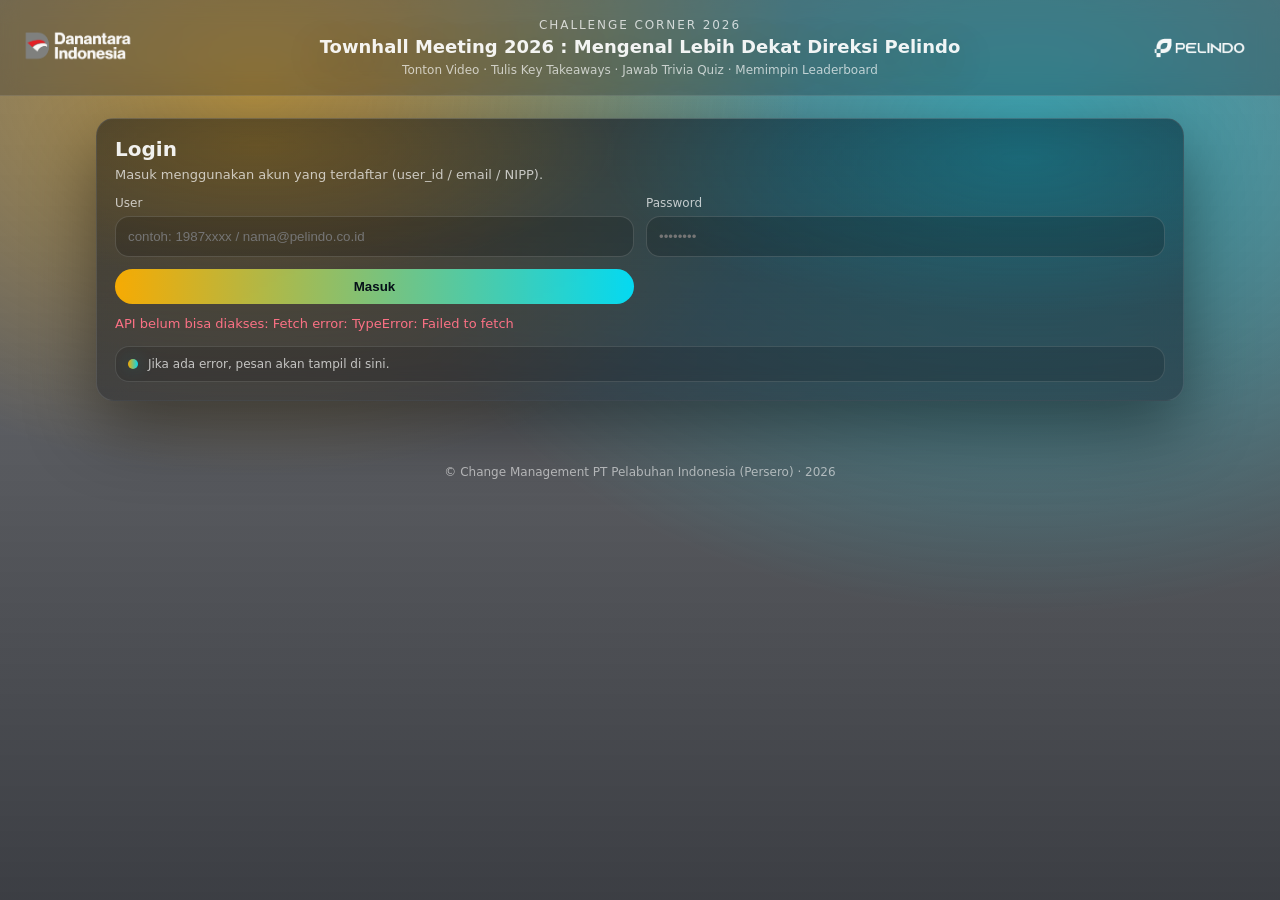
==== commit ecb98251: "Update index.html" ====
--- a/index.html
+++ b/index.html
@@ -4,7 +4,7 @@
   <meta charset="utf-8" />
   <meta name="viewport" content="width=device-width,initial-scale=1" />
   <title>Challenge Corner 2026</title>
-  <link rel="stylesheet" href="app.css?v=9" />
+  <link rel="stylesheet" href="app.css?v=10" />
 </head>
 <body>
   <div class="bg">
@@ -20,7 +20,7 @@
     <div class="titleBlock">
       <div class="kicker">Challenge Corner 2026</div>
       <div class="title">Townhall Meeting 2026 : Mengenal Lebih Dekat Direksi Pelindo</div>
-      <div class="subtitle">Tonton Video · Tulis Key Takeaways · Jawab Trivia Quiz (3x) · Memimpin Leaderboard</div>
+      <div class="subtitle">Tonton Video · Tulis Key Takeaways · Jawab Trivia Quiz · Memimpin Leaderboard</div>
     </div>
 
     <div class="brandRight">
@@ -42,7 +42,7 @@
           <input id="login-user" placeholder="contoh: 1987xxxx / nama@pelindo.co.id" autocomplete="username" />
         </div>
         <div class="field">
-          <label>Password </label>
+          <label>Password</label>
           <input id="login-pass" type="password" placeholder="••••••••" autocomplete="current-password" />
         </div>
 
@@ -72,12 +72,11 @@
         </div>
 
         <div class="videoShell">
-          <iframe
-            id="yt"
-            title="Video Arahan Direktur Utama Pelindo"
-            frameborder="0"
-            allow="accelerometer; autoplay; clipboard-write; encrypted-media; gyroscope; picture-in-picture"
-            allowfullscreen></iframe>
+          <!-- HTML5 video (agar bisa tracking currentTime/duration) -->
+          <video id="video" class="videoTag" controls playsinline preload="metadata">
+            <source id="video-src" src="" type="video/mp4">
+            Browser kamu tidak mendukung pemutaran video.
+          </video>
         </div>
 
         <div class="watchBar">
@@ -100,6 +99,11 @@
             <div id="progress-fill" class="progressFill" style="width:0%"></div>
           </div>
           <div class="progressText" id="progress-text">0% dari total durasi video</div>
+
+          <div id="video-msg" class="msg mt10"></div>
+          <div class="subtle mt8">
+           
+          </div>
         </div>
       </section>
 
@@ -196,8 +200,8 @@
     <span>© Change Management PT Pelabuhan Indonesia (Persero) · 2026</span>
   </footer>
 
-  <script src="https://www.youtube.com/iframe_api"></script>
-  <script src="app.js?v=9"></script>
+  <script src="app.js?v=10"></script>
 </body>
 </html>
 
+
--- a/app.css
+++ b/app.css
@@ -173,7 +173,7 @@
 }
 .subtlePill{ opacity:.85; }
 
-.videoShell{
+/* .videoShell{
   margin-top:10px;
   width:100%;
   aspect-ratio: 16/9;
@@ -182,7 +182,25 @@
   border:1px solid rgba(255,255,255,.12);
   background:#000;
 }
-.videoShell iframe{ width:100%; height:100%; }
+.videoShell iframe{ width:100%; height:100%; } */
+
+.videoShell{
+  margin-top:10px;
+  width:100%;
+  aspect-ratio: 16/9;
+  border-radius: 16px;
+  overflow:hidden;
+  border:1px solid rgba(255,255,255,.12);
+  background:#000;
+  position: relative;
+}
+
+.videoTag{
+  width:100%;
+  height:100%;
+  display:block;
+  background:#000;
+}
 
 .watchBar{ margin-top:14px; }
 .watchStats{ display:grid; grid-template-columns: 1fr 1fr 1fr; gap:10px; }
@@ -302,3 +320,4 @@
   .tr{ grid-template-columns: 60px 1fr 1fr 90px 120px; }
   .tr.simple{ grid-template-columns: 60px 1fr 140px 120px; }
 }
+
